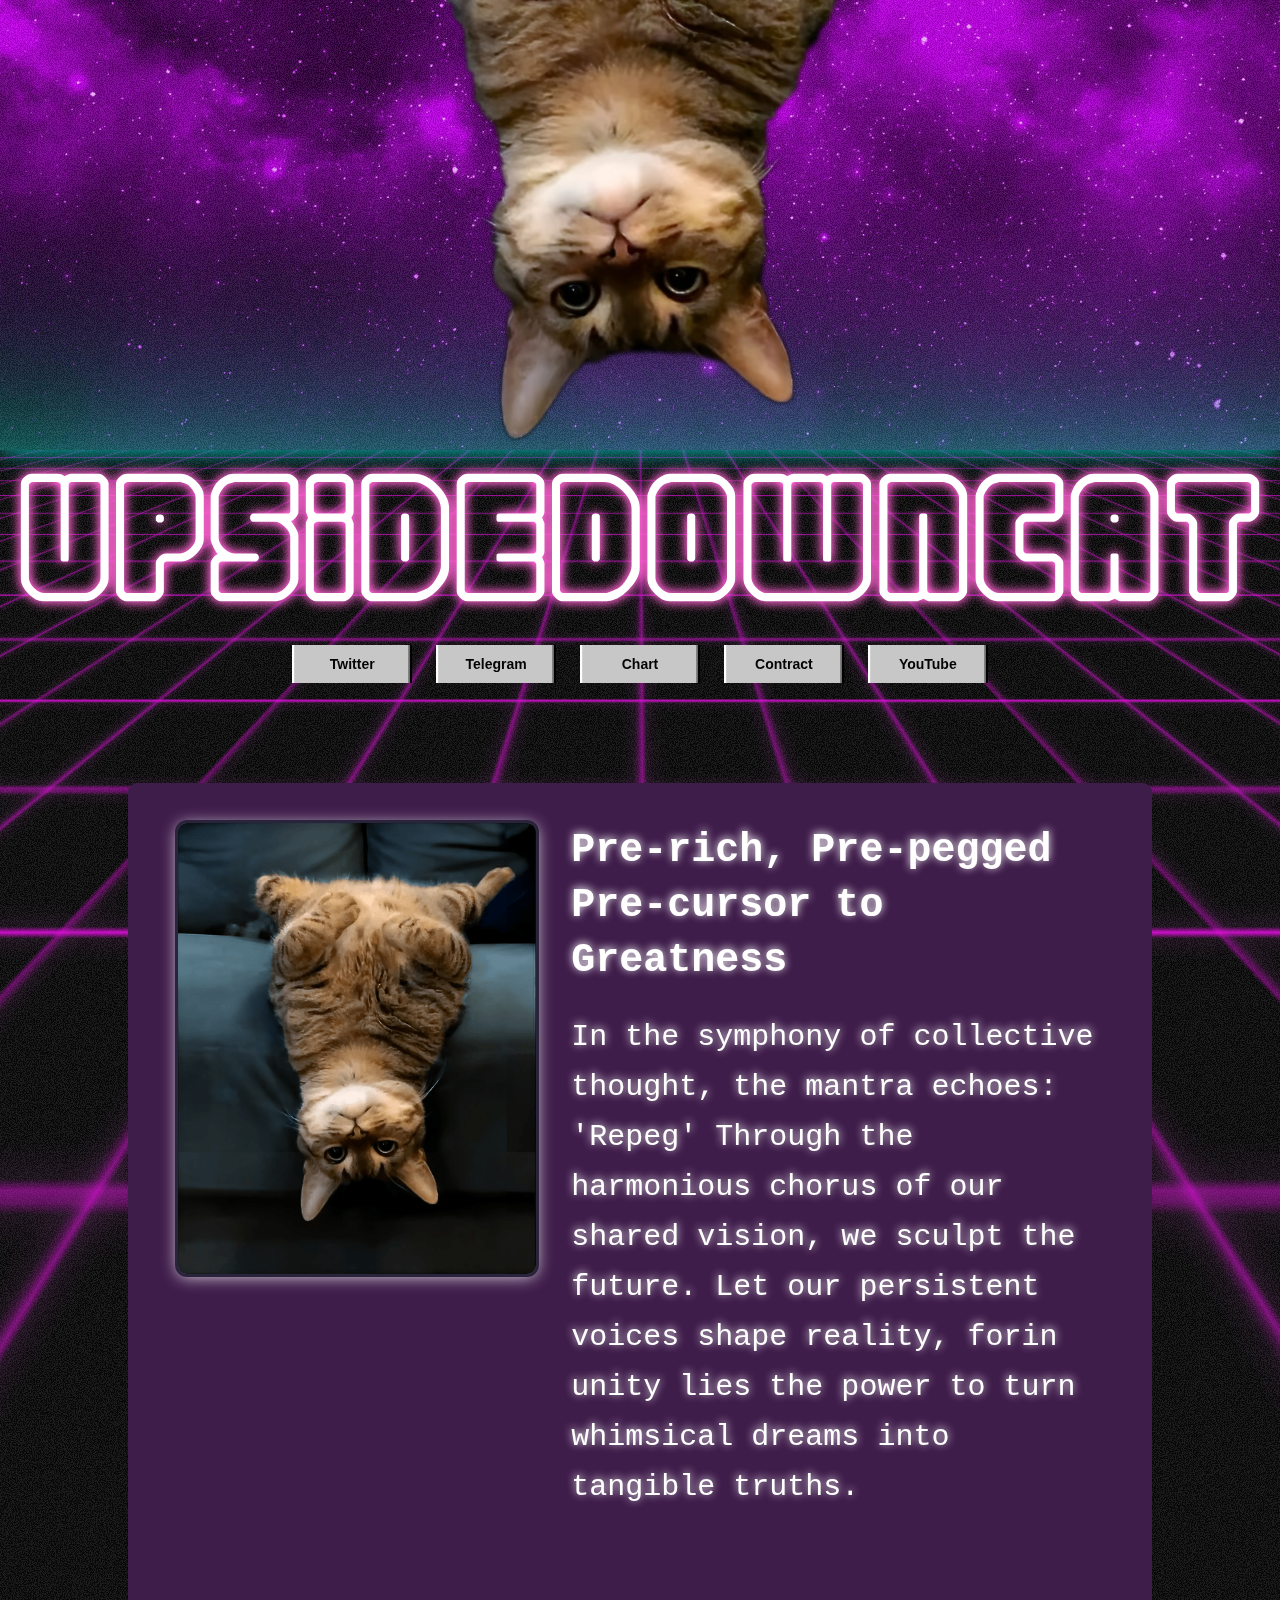
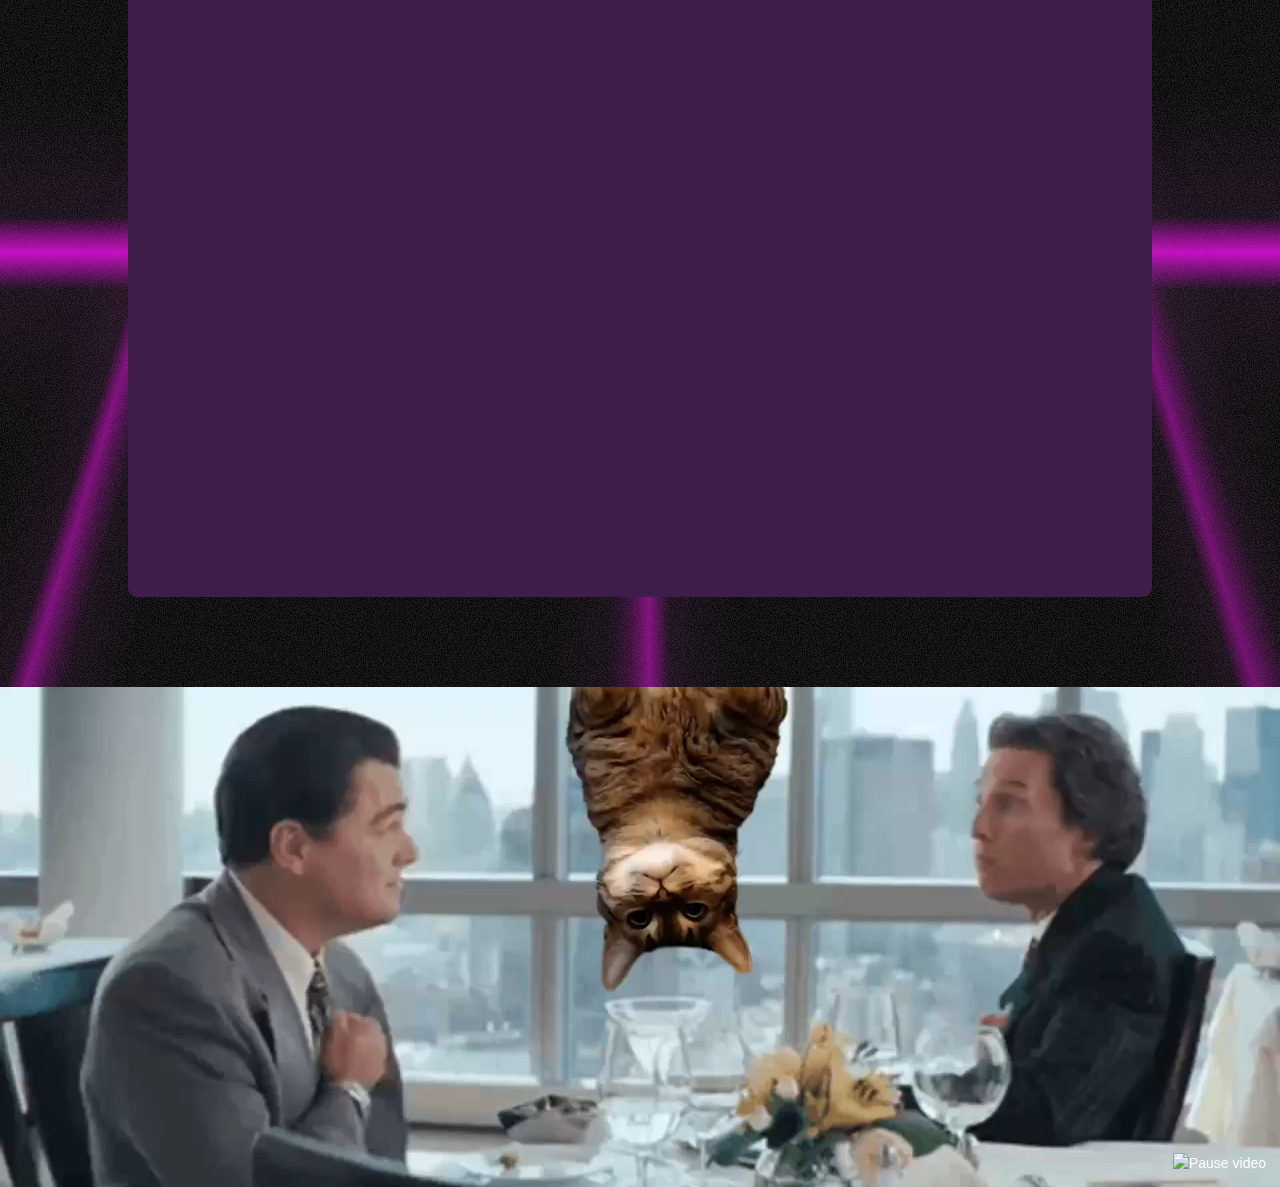
==== index.html @ 2c2b2267 "Initial Commit: Added All files" ====
<!DOCTYPE html><!--  Last Published: Wed Jan 31 2024 20:15:08 GMT+0000 (Coordinated Universal Time)  -->
<html data-wf-page="65ad5819e3703acc68bcef1b" data-wf-site="65ad5819e3703acc68bceee2">
<head>
  <meta charset="utf-8">
  <title>UpSideDownCat - Join the cult!</title>
  <meta content="No Price - No Market cap - No Charts - ONLY PEG" name="description">
  <meta content="UpSideDownCat - Join the cult!" property="og:title">
  <meta content="No Price - No Market cap - No Charts - ONLY PEG" property="og:description">
  <meta content="https://uploads-ssl.webflow.com/65ad5819e3703acc68bceee2/65b2cb8104e7525161840bcf_usdcatsome.jpg" property="og:image">
  <meta content="UpSideDownCat - Join the cult!" property="twitter:title">
  <meta content="No Price - No Market cap - No Charts - ONLY PEG" property="twitter:description">
  <meta content="https://uploads-ssl.webflow.com/65ad5819e3703acc68bceee2/65b2cb8104e7525161840bcf_usdcatsome.jpg" property="twitter:image">
  <meta property="og:type" content="website">
  <meta content="summary_large_image" name="twitter:card">
  <meta content="width=device-width, initial-scale=1" name="viewport">
  <link href="css/normalize.css" rel="stylesheet" type="text/css">
  <link href="css/webflow.css" rel="stylesheet" type="text/css">
  <link href="css/usdcat.webflow.css" rel="stylesheet" type="text/css">
  <link href="https://fonts.googleapis.com" rel="preconnect">
  <link href="https://fonts.gstatic.com" rel="preconnect" crossorigin="anonymous">
  <script src="https://ajax.googleapis.com/ajax/libs/webfont/1.6.26/webfont.js" type="text/javascript"></script>
  <script type="text/javascript">WebFont.load({  google: {    families: ["Montserrat:100,100italic,200,200italic,300,300italic,400,400italic,500,500italic,600,600italic,700,700italic,800,800italic,900,900italic","Inconsolata:400,700"]  }});</script>
  <script type="text/javascript">!function(o,c){var n=c.documentElement,t=" w-mod-";n.className+=t+"js",("ontouchstart"in o||o.DocumentTouch&&c instanceof DocumentTouch)&&(n.className+=t+"touch")}(window,document);</script>
  <link href="images/favicon.png" rel="shortcut icon" type="image/x-icon">
  <link href="images/webclip.png" rel="apple-touch-icon">
  <meta property="twitter:card" content="summary_large_image">
  <meta property="twitter:url" content="https://www.upsidedowncat.xyz/">
  <meta property="twitter:title" content="UpSideDownCat - Join the cult!">
  <meta property="twitter:description" content="No Price - No Market cap - No Charts - ONLY PEG">
  <meta property="twitter:image" content="https://uploads-ssl.webflow.com/65ad5819e3703acc68bceee2/65b2cb8104e7525161840bcf_usdcatsome.jpg">
</head>
<body class="body">
  <div class="page">
    <div id="hero" class="hero">
      <div class="background-static">
        <div class="noise"></div>
      </div>
      <div class="background-moving">
        <div class="background-img background-img-top-jpg">
          <div class="noise"></div>
        </div>
        <div class="background-img">
          <div style="-webkit-transform:translate3d(0, 0VH, 0) scale3d(1, 1, 1) rotateX(0) rotateY(0) rotateZ(0) skew(0, 0);-moz-transform:translate3d(0, 0VH, 0) scale3d(1, 1, 1) rotateX(0) rotateY(0) rotateZ(0) skew(0, 0);-ms-transform:translate3d(0, 0VH, 0) scale3d(1, 1, 1) rotateX(0) rotateY(0) rotateZ(0) skew(0, 0);transform:translate3d(0, 0VH, 0) scale3d(1, 1, 1) rotateX(0) rotateY(0) rotateZ(0) skew(0, 0)" class="background-img bg--inner-2"></div>
        </div>
      </div>
      <div><img src="images/upsidedowncat_heroweb.png" loading="eager" style="-webkit-transform:translate3d(null, -240px, 0) scale3d(1, 1, 1) rotateX(0) rotateY(0) rotateZ(0) skew(0, 0);-moz-transform:translate3d(null, -240px, 0) scale3d(1, 1, 1) rotateX(0) rotateY(0) rotateZ(0) skew(0, 0);-ms-transform:translate3d(null, -240px, 0) scale3d(1, 1, 1) rotateX(0) rotateY(0) rotateZ(0) skew(0, 0);transform:translate3d(null, -240px, 0) scale3d(1, 1, 1) rotateX(0) rotateY(0) rotateZ(0) skew(0, 0)" data-w-id="500a931e-df06-8318-ea0f-f4aec63043a2" alt="Picture of the UpsideDownCat" class="image-2"></div>
      <div data-w-id="a8a5e90a-fed7-5546-dfe1-09908afed3f1" class="div-block-2"><img src="images/usdctext2.svg" loading="eager" alt="UpsideDownCat text logo"><img src="images/usdctext2.svg" loading="lazy" alt="USDC text logo"></div>
      <div class="div-block-3">
        <a href="https://twitter.com/upsidedowncat_" data-w-id="908b9057-38be-7ba9-cc95-463ac7aeeaae" target="_blank" class="button w-button">Twitter</a>
        <a href="https://t.me/upsidecat" target="_blank" class="button w-button">Telegram</a>
        <a href="https://birdeye.so/token/F23fFqpRNsmWjuUrFpfM1pvoVvMSpLuN6hY978Y1JXLt?chain=solana" target="_blank" class="button w-button">Chart</a>
        <a href="https://solscan.io/token/F23fFqpRNsmWjuUrFpfM1pvoVvMSpLuN6hY978Y1JXLt" target="_blank" class="button w-button">Contract</a>
        <a href="https://www.youtube.com/@usdcat" target="_blank" class="button w-button">YouTube</a>
      </div>
      <div class="div-block-4">
        <div class="columns w-row">
          <div class="column w-col w-col-5 w-col-stack"><img src="images/upsidedowncat_blue.png" loading="lazy" sizes="(max-width: 479px) 60vw, (max-width: 767px) 54vw, (max-width: 991px) 49vw, (max-width: 3857px) 28vw, 1080px" srcset="images/upsidedowncat_blue-p-500.png 500w, images/upsidedowncat_blue-p-800.png 800w, images/upsidedowncat_blue.png 1080w" alt="USDC meme" class="image-4"></div>
          <div class="w-col w-col-7 w-col-stack">
            <p class="paragraph title-text">Pre-rich, Pre-pegged<br>Pre-cursor to Greatness<br></p>
            <p class="paragraph">In the symphony of collective thought, the mantra echoes: &#x27;Repeg&#x27; Through the harmonious chorus of our shared vision, we sculpt the future. Let our persistent voices shape reality, forin unity lies the power to turn whimsical dreams into tangible truths.</p>
          </div>
        </div>
        <div style="padding-top:56.17021276595745%" class="video w-video w-embed"><iframe class="embedly-embed" src="https://cdn.embedly.com/widgets/media.html?src=https%3A%2F%2Fwww.youtube.com%2Fembed%2FO-Ix-azmaSQ%3Ffeature%3Doembed&display_name=YouTube&url=https%3A%2F%2Fwww.youtube.com%2Fwatch%3Fv%3DO-Ix-azmaSQ&image=https%3A%2F%2Fi.ytimg.com%2Fvi%2FO-Ix-azmaSQ%2Fhqdefault.jpg&key=96f1f04c5f4143bcb0f2e68c87d65feb&type=text%2Fhtml&schema=youtube" width="940" height="528" scrolling="no" allowfullscreen="" title="UpSideDownCat thirsty for mantra's"></iframe></div>
      </div>
    </div>
    <div data-poster-url="videos/wow-poster-00001.jpg" data-video-urls="videos/wow-transcode.mp4,videos/wow-transcode.webm" data-autoplay="true" data-loop="true" data-wf-ignore="true" class="background-video w-background-video w-background-video-atom"><video id="6f018210-2b23-6620-9ad3-9d4597effeb6-video" autoplay="" loop="" style="background-image:url(&quot;videos/wow-poster-00001.jpg&quot;)" muted="" playsinline="" data-wf-ignore="true" data-object-fit="cover">
        <source src="videos/wow-transcode.mp4" data-wf-ignore="true">
        <source src="videos/wow-transcode.webm" data-wf-ignore="true">
      </video><noscript>
        <style>
  [data-wf-bgvideo-fallback-img] {
    display: none;
  }
  @media (prefers-reduced-motion: reduce) {
    [data-wf-bgvideo-fallback-img] {
      position: absolute;
      z-index: -100;
      display: inline-block;
      height: 100%;
      width: 100%;
      object-fit: cover;
    }
  }</style><img data-wf-bgvideo-fallback-img="true" src="documents/wow.mp4" alt="">
      </noscript>
      <div aria-live="polite"><button type="button" data-w-bg-video-control="true" aria-controls="6f018210-2b23-6620-9ad3-9d4597effeb6-video" class="w-backgroundvideo-backgroundvideoplaypausebutton w-background-video--control"><span><img src="https://uploads-ssl.webflow.com/6022af993a6b2191db3ed10c/628299f8aa233b83918e24fd_Pause.svg" loading="lazy" alt="Pause video"></span><span hidden=""><img loading="lazy" alt="Play video" src="https://uploads-ssl.webflow.com/6022af993a6b2191db3ed10c/628298b20ae0236682d4b87f_Play-24.svg"></span></button></div>
    </div>
  </div>
  <script src="https://d3e54v103j8qbb.cloudfront.net/js/jquery-3.5.1.min.dc5e7f18c8.js?site=65ad5819e3703acc68bceee2" type="text/javascript" integrity="sha256-9/aliU8dGd2tb6OSsuzixeV4y/faTqgFtohetphbbj0=" crossorigin="anonymous"></script>
  <script src="js/webflow.js" type="text/javascript"></script>
</body>
</html>
---- css/webflow.css ----
@font-face {
  font-family: 'webflow-icons';
  src: url("[data-uri]") format('truetype');
  font-weight: normal;
  font-style: normal;
}
[class^="w-icon-"],
[class*=" w-icon-"] {
  /* use !important to prevent issues with browser extensions that change fonts */
  font-family: 'webflow-icons' !important;
  speak: none;
  font-style: normal;
  font-weight: normal;
  font-variant: normal;
  text-transform: none;
  line-height: 1;
  /* Better Font Rendering =========== */
  -webkit-font-smoothing: antialiased;
  -moz-osx-font-smoothing: grayscale;
}
.w-icon-slider-right:before {
  content: "\e600";
}
.w-icon-slider-left:before {
  content: "\e601";
}
.w-icon-nav-menu:before {
  content: "\e602";
}
.w-icon-arrow-down:before,
.w-icon-dropdown-toggle:before {
  content: "\e603";
}
.w-icon-file-upload-remove:before {
  content: "\e900";
}
.w-icon-file-upload-icon:before {
  content: "\e903";
}
* {
  -webkit-box-sizing: border-box;
  -moz-box-sizing: border-box;
  box-sizing: border-box;
}
html {
  height: 100%;
}
body {
  margin: 0;
  min-height: 100%;
  background-color: #fff;
  font-family: Arial, sans-serif;
  font-size: 14px;
  line-height: 20px;
  color: #333;
}
img {
  max-width: 100%;
  vertical-align: middle;
  display: inline-block;
}
html.w-mod-touch * {
  background-attachment: scroll !important;
}
.w-block {
  display: block;
}
.w-inline-block {
  max-width: 100%;
  display: inline-block;
}
.w-clearfix:before,
.w-clearfix:after {
  content: " ";
  display: table;
  grid-column-start: 1;
  grid-row-start: 1;
  grid-column-end: 2;
  grid-row-end: 2;
}
.w-clearfix:after {
  clear: both;
}
.w-hidden {
  display: none;
}
.w-button {
  display: inline-block;
  padding: 9px 15px;
  background-color: #3898EC;
  color: white;
  border: 0;
  line-height: inherit;
  text-decoration: none;
  cursor: pointer;
  border-radius: 0;
}
input.w-button {
  -webkit-appearance: button;
}
html[data-w-dynpage] [data-w-cloak] {
  color: transparent !important;
}
.w-code-block {
  margin: unset;
}
.w-webflow-badge,
.w-webflow-badge * {
  position: static;
  left: auto;
  top: auto;
  right: auto;
  bottom: auto;
  z-index: auto;
  display: block;
  visibility: visible;
  overflow: visible;
  overflow-x: visible;
  overflow-y: visible;
  box-sizing: border-box;
  width: auto;
  height: auto;
  max-height: none;
  max-width: none;
  min-height: 0;
  min-width: 0;
  margin: 0;
  padding: 0;
  float: none;
  clear: none;
  border: 0 none transparent;
  border-radius: 0;
  background: none;
  background-image: none;
  background-position: 0% 0%;
  background-size: auto auto;
  background-repeat: repeat;
  background-origin: padding-box;
  background-clip: border-box;
  background-attachment: scroll;
  background-color: transparent;
  box-shadow: none;
  opacity: 1;
  transform: none;
  transition: none;
  direction: ltr;
  font-family: inherit;
  font-weight: inherit;
  color: inherit;
  font-size: inherit;
  line-height: inherit;
  font-style: inherit;
  font-variant: inherit;
  text-align: inherit;
  letter-spacing: inherit;
  text-decoration: inherit;
  text-indent: 0;
  text-transform: inherit;
  list-style-type: disc;
  text-shadow: none;
  font-smoothing: auto;
  vertical-align: baseline;
  cursor: inherit;
  white-space: inherit;
  word-break: normal;
  word-spacing: normal;
  word-wrap: normal;
}
.w-webflow-badge {
  position: fixed !important;
  display: inline-block !important;
  visibility: visible !important;
  z-index: 2147483647 !important;
  top: auto !important;
  right: 12px !important;
  bottom: 12px !important;
  left: auto !important;
  color: #aaadb0 !important;
  background-color: #fff !important;
  border-radius: 3px !important;
  padding: 6px !important;
  font-size: 12px !important;
  opacity: 1 !important;
  line-height: 14px !important;
  text-decoration: none !important;
  transform: none !important;
  margin: 0 !important;
  width: auto !important;
  height: auto !important;
  overflow: visible !important;
  white-space: nowrap;
  box-shadow: 0 0 0 1px rgba(0, 0, 0, 0.1), 0px 1px 3px rgba(0, 0, 0, 0.1);
  cursor: pointer;
}
.w-webflow-badge > img {
  display: inline-block !important;
  visibility: visible !important;
  opacity: 1 !important;
  vertical-align: middle !important;
}
h1,
h2,
h3,
h4,
h5,
h6 {
  font-weight: bold;
  margin-bottom: 10px;
}
h1 {
  font-size: 38px;
  line-height: 44px;
  margin-top: 20px;
}
h2 {
  font-size: 32px;
  line-height: 36px;
  margin-top: 20px;
}
h3 {
  font-size: 24px;
  line-height: 30px;
  margin-top: 20px;
}
h4 {
  font-size: 18px;
  line-height: 24px;
  margin-top: 10px;
}
h5 {
  font-size: 14px;
  line-height: 20px;
  margin-top: 10px;
}
h6 {
  font-size: 12px;
  line-height: 18px;
  margin-top: 10px;
}
p {
  margin-top: 0;
  margin-bottom: 10px;
}
blockquote {
  margin: 0 0 10px 0;
  padding: 10px 20px;
  border-left: 5px solid #E2E2E2;
  font-size: 18px;
  line-height: 22px;
}
figure {
  margin: 0;
  margin-bottom: 10px;
}
figcaption {
  margin-top: 5px;
  text-align: center;
}
ul,
ol {
  margin-top: 0px;
  margin-bottom: 10px;
  padding-left: 40px;
}
.w-list-unstyled {
  padding-left: 0;
  list-style: none;
}
.w-embed:before,
.w-embed:after {
  content: " ";
  display: table;
  grid-column-start: 1;
  grid-row-start: 1;
  grid-column-end: 2;
  grid-row-end: 2;
}
.w-embed:after {
  clear: both;
}
.w-video {
  width: 100%;
  position: relative;
  padding: 0;
}
.w-video iframe,
.w-video object,
.w-video embed {
  position: absolute;
  top: 0;
  left: 0;
  width: 100%;
  height: 100%;
  border: none;
}
fieldset {
  padding: 0;
  margin: 0;
  border: 0;
}
button,
[type='button'],
[type='reset'] {
  border: 0;
  cursor: pointer;
  -webkit-appearance: button;
}
.w-form {
  margin: 0 0 15px;
}
.w-form-done {
  display: none;
  padding: 20px;
  text-align: center;
  background-color: #dddddd;
}
.w-form-fail {
  display: none;
  margin-top: 10px;
  padding: 10px;
  background-color: #ffdede;
}
label {
  display: block;
  margin-bottom: 5px;
  font-weight: bold;
}
.w-input,
.w-select {
  display: block;
  width: 100%;
  height: 38px;
  padding: 8px 12px;
  margin-bottom: 10px;
  font-size: 14px;
  line-height: 1.42857143;
  color: #333333;
  vertical-align: middle;
  background-color: #ffffff;
  border: 1px solid #cccccc;
}
.w-input:-moz-placeholder,
.w-select:-moz-placeholder {
  color: #999;
}
.w-input::-moz-placeholder,
.w-select::-moz-placeholder {
  color: #999;
  opacity: 1;
}
.w-input::-webkit-input-placeholder,
.w-select::-webkit-input-placeholder {
  color: #999;
}
.w-input:focus,
.w-select:focus {
  border-color: #3898EC;
  outline: 0;
}
.w-input[disabled],
.w-select[disabled],
.w-input[readonly],
.w-select[readonly],
fieldset[disabled] .w-input,
fieldset[disabled] .w-select {
  cursor: not-allowed;
}
.w-input[disabled]:not(.w-input-disabled),
.w-select[disabled]:not(.w-input-disabled),
.w-input[readonly],
.w-select[readonly],
fieldset[disabled]:not(.w-input-disabled) .w-input,
fieldset[disabled]:not(.w-input-disabled) .w-select {
  background-color: #eeeeee;
}
textarea.w-input,
textarea.w-select {
  height: auto;
}
.w-select {
  background-color: #f3f3f3;
}
.w-select[multiple] {
  height: auto;
}
.w-form-label {
  display: inline-block;
  cursor: pointer;
  font-weight: normal;
  margin-bottom: 0px;
}
.w-radio {
  display: block;
  margin-bottom: 5px;
  padding-left: 20px;
}
.w-radio:before,
.w-radio:after {
  content: " ";
  display: table;
  grid-column-start: 1;
  grid-row-start: 1;
  grid-column-end: 2;
  grid-row-end: 2;
}
.w-radio:after {
  clear: both;
}
.w-radio-input {
  margin: 4px 0 0;
  line-height: normal;
  float: left;
  margin-left: -20px;
}
.w-radio-input {
  margin-top: 3px;
}
.w-file-upload {
  display: block;
  margin-bottom: 10px;
}
.w-file-upload-input {
  width: 0.1px;
  height: 0.1px;
  opacity: 0;
  overflow: hidden;
  position: absolute;
  z-index: -100;
}
.w-file-upload-default,
.w-file-upload-uploading,
.w-file-upload-success {
  display: inline-block;
  color: #333333;
}
.w-file-upload-error {
  display: block;
  margin-top: 10px;
}
.w-file-upload-default.w-hidden,
.w-file-upload-uploading.w-hidden,
.w-file-upload-error.w-hidden,
.w-file-upload-success.w-hidden {
  display: none;
}
.w-file-upload-uploading-btn {
  display: flex;
  font-size: 14px;
  font-weight: normal;
  cursor: pointer;
  margin: 0;
  padding: 8px 12px;
  border: 1px solid #cccccc;
  background-color: #fafafa;
}
.w-file-upload-file {
  display: flex;
  flex-grow: 1;
  justify-content: space-between;
  margin: 0;
  padding: 8px 9px 8px 11px;
  border: 1px solid #cccccc;
  background-color: #fafafa;
}
.w-file-upload-file-name {
  font-size: 14px;
  font-weight: normal;
  display: block;
}
.w-file-remove-link {
  margin-top: 3px;
  margin-left: 10px;
  width: auto;
  height: auto;
  padding: 3px;
  display: block;
  cursor: pointer;
}
.w-icon-file-upload-remove {
  margin: auto;
  font-size: 10px;
}
.w-file-upload-error-msg {
  display: inline-block;
  color: #ea384c;
  padding: 2px 0;
}
.w-file-upload-info {
  display: inline-block;
  line-height: 38px;
  padding: 0 12px;
}
.w-file-upload-label {
  display: inline-block;
  font-size: 14px;
  font-weight: normal;
  cursor: pointer;
  margin: 0;
  padding: 8px 12px;
  border: 1px solid #cccccc;
  background-color: #fafafa;
}
.w-icon-file-upload-icon,
.w-icon-file-upload-uploading {
  display: inline-block;
  margin-right: 8px;
  width: 20px;
}
.w-icon-file-upload-uploading {
  height: 20px;
}
.w-container {
  margin-left: auto;
  margin-right: auto;
  max-width: 940px;
}
.w-container:before,
.w-container:after {
  content: " ";
  display: table;
  grid-column-start: 1;
  grid-row-start: 1;
  grid-column-end: 2;
  grid-row-end: 2;
}
.w-container:after {
  clear: both;
}
.w-container .w-row {
  margin-left: -10px;
  margin-right: -10px;
}
.w-row:before,
.w-row:after {
  content: " ";
  display: table;
  grid-column-start: 1;
  grid-row-start: 1;
  grid-column-end: 2;
  grid-row-end: 2;
}
.w-row:after {
  clear: both;
}
.w-row .w-row {
  margin-left: 0;
  margin-right: 0;
}
.w-col {
  position: relative;
  float: left;
  width: 100%;
  min-height: 1px;
  padding-left: 10px;
  padding-right: 10px;
}
.w-col .w-col {
  padding-left: 0;
  padding-right: 0;
}
.w-col-1 {
  width: 8.33333333%;
}
.w-col-2 {
  width: 16.66666667%;
}
.w-col-3 {
  width: 25%;
}
.w-col-4 {
  width: 33.33333333%;
}
.w-col-5 {
  width: 41.66666667%;
}
.w-col-6 {
  width: 50%;
}
.w-col-7 {
  width: 58.33333333%;
}
.w-col-8 {
  width: 66.66666667%;
}
.w-col-9 {
  width: 75%;
}
.w-col-10 {
  width: 83.33333333%;
}
.w-col-11 {
  width: 91.66666667%;
}
.w-col-12 {
  width: 100%;
}
.w-hidden-main {
  display: none !important;
}
@media screen and (max-width: 991px) {
  .w-container {
    max-width: 728px;
  }
  .w-hidden-main {
    display: inherit !important;
  }
  .w-hidden-medium {
    display: none !important;
  }
  .w-col-medium-1 {
    width: 8.33333333%;
  }
  .w-col-medium-2 {
    width: 16.66666667%;
  }
  .w-col-medium-3 {
    width: 25%;
  }
  .w-col-medium-4 {
    width: 33.33333333%;
  }
  .w-col-medium-5 {
    width: 41.66666667%;
  }
  .w-col-medium-6 {
    width: 50%;
  }
  .w-col-medium-7 {
    width: 58.33333333%;
  }
  .w-col-medium-8 {
    width: 66.66666667%;
  }
  .w-col-medium-9 {
    width: 75%;
  }
  .w-col-medium-10 {
    width: 83.33333333%;
  }
  .w-col-medium-11 {
    width: 91.66666667%;
  }
  .w-col-medium-12 {
    width: 100%;
  }
  .w-col-stack {
    width: 100%;
    left: auto;
    right: auto;
  }
}
@media screen and (max-width: 767px) {
  .w-hidden-main {
    display: inherit !important;
  }
  .w-hidden-medium {
    display: inherit !important;
  }
  .w-hidden-small {
    display: none !important;
  }
  .w-row,
  .w-container .w-row {
    margin-left: 0;
    margin-right: 0;
  }
  .w-col {
    width: 100%;
    left: auto;
    right: auto;
  }
  .w-col-small-1 {
    width: 8.33333333%;
  }
  .w-col-small-2 {
    width: 16.66666667%;
  }
  .w-col-small-3 {
    width: 25%;
  }
  .w-col-small-4 {
    width: 33.33333333%;
  }
  .w-col-small-5 {
    width: 41.66666667%;
  }
  .w-col-small-6 {
    width: 50%;
  }
  .w-col-small-7 {
    width: 58.33333333%;
  }
  .w-col-small-8 {
    width: 66.66666667%;
  }
  .w-col-small-9 {
    width: 75%;
  }
  .w-col-small-10 {
    width: 83.33333333%;
  }
  .w-col-small-11 {
    width: 91.66666667%;
  }
  .w-col-small-12 {
    width: 100%;
  }
}
@media screen and (max-width: 479px) {
  .w-container {
    max-width: none;
  }
  .w-hidden-main {
    display: inherit !important;
  }
  .w-hidden-medium {
    display: inherit !important;
  }
  .w-hidden-small {
    display: inherit !important;
  }
  .w-hidden-tiny {
    display: none !important;
  }
  .w-col {
    width: 100%;
  }
  .w-col-tiny-1 {
    width: 8.33333333%;
  }
  .w-col-tiny-2 {
    width: 16.66666667%;
  }
  .w-col-tiny-3 {
    width: 25%;
  }
  .w-col-tiny-4 {
    width: 33.33333333%;
  }
  .w-col-tiny-5 {
    width: 41.66666667%;
  }
  .w-col-tiny-6 {
    width: 50%;
  }
  .w-col-tiny-7 {
    width: 58.33333333%;
  }
  .w-col-tiny-8 {
    width: 66.66666667%;
  }
  .w-col-tiny-9 {
    width: 75%;
  }
  .w-col-tiny-10 {
    width: 83.33333333%;
  }
  .w-col-tiny-11 {
    width: 91.66666667%;
  }
  .w-col-tiny-12 {
    width: 100%;
  }
}
.w-widget {
  position: relative;
}
.w-widget-map {
  width: 100%;
  height: 400px;
}
.w-widget-map label {
  width: auto;
  display: inline;
}
.w-widget-map img {
  max-width: inherit;
}
.w-widget-map .gm-style-iw {
  text-align: center;
}
.w-widget-map .gm-style-iw > button {
  display: none !important;
}
.w-widget-twitter {
  overflow: hidden;
}
.w-widget-twitter-count-shim {
  display: inline-block;
  vertical-align: top;
  position: relative;
  width: 28px;
  height: 20px;
  text-align: center;
  background: white;
  border: #758696 solid 1px;
  border-radius: 3px;
}
.w-widget-twitter-count-shim * {
  pointer-events: none;
  -webkit-user-select: none;
  -moz-user-select: none;
  -ms-user-select: none;
  user-select: none;
}
.w-widget-twitter-count-shim .w-widget-twitter-count-inner {
  position: relative;
  font-size: 15px;
  line-height: 12px;
  text-align: center;
  color: #999;
  font-family: serif;
}
.w-widget-twitter-count-shim .w-widget-twitter-count-clear {
  position: relative;
  display: block;
}
.w-widget-twitter-count-shim.w--large {
  width: 36px;
  height: 28px;
}
.w-widget-twitter-count-shim.w--large .w-widget-twitter-count-inner {
  font-size: 18px;
  line-height: 18px;
}
.w-widget-twitter-count-shim:not(.w--vertical) {
  margin-left: 5px;
  margin-right: 8px;
}
.w-widget-twitter-count-shim:not(.w--vertical).w--large {
  margin-left: 6px;
}
.w-widget-twitter-count-shim:not(.w--vertical):before,
.w-widget-twitter-count-shim:not(.w--vertical):after {
  top: 50%;
  left: 0;
  border: solid transparent;
  content: ' ';
  height: 0;
  width: 0;
  position: absolute;
  pointer-events: none;
}
.w-widget-twitter-count-shim:not(.w--vertical):before {
  border-color: rgba(117, 134, 150, 0);
  border-right-color: #5d6c7b;
  border-width: 4px;
  margin-left: -9px;
  margin-top: -4px;
}
.w-widget-twitter-count-shim:not(.w--vertical).w--large:before {
  border-width: 5px;
  margin-left: -10px;
  margin-top: -5px;
}
.w-widget-twitter-count-shim:not(.w--vertical):after {
  border-color: rgba(255, 255, 255, 0);
  border-right-color: white;
  border-width: 4px;
  margin-left: -8px;
  margin-top: -4px;
}
.w-widget-twitter-count-shim:not(.w--vertical).w--large:after {
  border-width: 5px;
  margin-left: -9px;
  margin-top: -5px;
}
.w-widget-twitter-count-shim.w--vertical {
  width: 61px;
  height: 33px;
  margin-bottom: 8px;
}
.w-widget-twitter-count-shim.w--vertical:before,
.w-widget-twitter-count-shim.w--vertical:after {
  top: 100%;
  left: 50%;
  border: solid transparent;
  content: ' ';
  height: 0;
  width: 0;
  position: absolute;
  pointer-events: none;
}
.w-widget-twitter-count-shim.w--vertical:before {
  border-color: rgba(117, 134, 150, 0);
  border-top-color: #5d6c7b;
  border-width: 5px;
  margin-left: -5px;
}
.w-widget-twitter-count-shim.w--vertical:after {
  border-color: rgba(255, 255, 255, 0);
  border-top-color: white;
  border-width: 4px;
  margin-left: -4px;
}
.w-widget-twitter-count-shim.w--vertical .w-widget-twitter-count-inner {
  font-size: 18px;
  line-height: 22px;
}
.w-widget-twitter-count-shim.w--vertical.w--large {
  width: 76px;
}
.w-background-video {
  position: relative;
  overflow: hidden;
  height: 500px;
  color: white;
}
.w-background-video > video {
  background-size: cover;
  background-position: 50% 50%;
  position: absolute;
  margin: auto;
  width: 100%;
  height: 100%;
  right: -100%;
  bottom: -100%;
  top: -100%;
  left: -100%;
  object-fit: cover;
  z-index: -100;
}
.w-background-video > video::-webkit-media-controls-start-playback-button {
  display: none !important;
  -webkit-appearance: none;
}
.w-background-video--control {
  position: absolute;
  bottom: 1em;
  right: 1em;
  background-color: transparent;
  padding: 0;
}
.w-background-video--control > [hidden] {
  display: none !important;
}
.w-slider {
  position: relative;
  height: 300px;
  text-align: center;
  background: #dddddd;
  clear: both;
  -webkit-tap-highlight-color: rgba(0, 0, 0, 0);
  tap-highlight-color: rgba(0, 0, 0, 0);
}
.w-slider-mask {
  position: relative;
  display: block;
  overflow: hidden;
  z-index: 1;
  left: 0;
  right: 0;
  height: 100%;
  white-space: nowrap;
}
.w-slide {
  position: relative;
  display: inline-block;
  vertical-align: top;
  width: 100%;
  height: 100%;
  white-space: normal;
  text-align: left;
}
.w-slider-nav {
  position: absolute;
  z-index: 2;
  top: auto;
  right: 0;
  bottom: 0;
  left: 0;
  margin: auto;
  padding-top: 10px;
  height: 40px;
  text-align: center;
  -webkit-tap-highlight-color: rgba(0, 0, 0, 0);
  tap-highlight-color: rgba(0, 0, 0, 0);
}
.w-slider-nav.w-round > div {
  border-radius: 100%;
}
.w-slider-nav.w-num > div {
  width: auto;
  height: auto;
  padding: 0.2em 0.5em;
  font-size: inherit;
  line-height: inherit;
}
.w-slider-nav.w-shadow > div {
  box-shadow: 0 0 3px rgba(51, 51, 51, 0.4);
}
.w-slider-nav-invert {
  color: #fff;
}
.w-slider-nav-invert > div {
  background-color: rgba(34, 34, 34, 0.4);
}
.w-slider-nav-invert > div.w-active {
  background-color: #222;
}
.w-slider-dot {
  position: relative;
  display: inline-block;
  width: 1em;
  height: 1em;
  background-color: rgba(255, 255, 255, 0.4);
  cursor: pointer;
  margin: 0 3px 0.5em;
  transition: background-color 100ms, color 100ms;
}
.w-slider-dot.w-active {
  background-color: #fff;
}
.w-slider-dot:focus {
  outline: none;
  box-shadow: 0px 0px 0px 2px #fff;
}
.w-slider-dot:focus.w-active {
  box-shadow: none;
}
.w-slider-arrow-left,
.w-slider-arrow-right {
  position: absolute;
  width: 80px;
  top: 0;
  right: 0;
  bottom: 0;
  left: 0;
  margin: auto;
  cursor: pointer;
  overflow: hidden;
  color: white;
  font-size: 40px;
  -webkit-tap-highlight-color: rgba(0, 0, 0, 0);
  tap-highlight-color: rgba(0, 0, 0, 0);
  -webkit-user-select: none;
  -moz-user-select: none;
  -ms-user-select: none;
  user-select: none;
}
.w-slider-arrow-left [class^='w-icon-'],
.w-slider-arrow-right [class^='w-icon-'],
.w-slider-arrow-left [class*=' w-icon-'],
.w-slider-arrow-right [class*=' w-icon-'] {
  position: absolute;
}
.w-slider-arrow-left:focus,
.w-slider-arrow-right:focus {
  outline: 0;
}
.w-slider-arrow-left {
  z-index: 3;
  right: auto;
}
.w-slider-arrow-right {
  z-index: 4;
  left: auto;
}
.w-icon-slider-left,
.w-icon-slider-right {
  top: 0;
  right: 0;
  bottom: 0;
  left: 0;
  margin: auto;
  width: 1em;
  height: 1em;
}
.w-slider-aria-label {
  border: 0;
  clip: rect(0 0 0 0);
  height: 1px;
  margin: -1px;
  overflow: hidden;
  padding: 0;
  position: absolute;
  width: 1px;
}
.w-slider-force-show {
  display: block !important;
}
.w-dropdown {
  display: inline-block;
  position: relative;
  text-align: left;
  margin-left: auto;
  margin-right: auto;
  z-index: 900;
}
.w-dropdown-btn,
.w-dropdown-toggle,
.w-dropdown-link {
  position: relative;
  vertical-align: top;
  text-decoration: none;
  color: #222222;
  padding: 20px;
  text-align: left;
  margin-left: auto;
  margin-right: auto;
  white-space: nowrap;
}
.w-dropdown-toggle {
  -webkit-user-select: none;
  -moz-user-select: none;
  -ms-user-select: none;
  user-select: none;
  display: inline-block;
  cursor: pointer;
  padding-right: 40px;
}
.w-dropdown-toggle:focus {
  outline: 0;
}
.w-icon-dropdown-toggle {
  position: absolute;
  top: 0;
  right: 0;
  bottom: 0;
  margin: auto;
  margin-right: 20px;
  width: 1em;
  height: 1em;
}
.w-dropdown-list {
  position: absolute;
  background: #dddddd;
  display: none;
  min-width: 100%;
}
.w-dropdown-list.w--open {
  display: block;
}
.w-dropdown-link {
  padding: 10px 20px;
  display: block;
  color: #222222;
}
.w-dropdown-link.w--current {
  color: #0082f3;
}
.w-dropdown-link:focus {
  outline: 0;
}
@media screen and (max-width: 767px) {
  .w-nav-brand {
    padding-left: 10px;
  }
}
/**
 * ## Note
 * Safari (on both iOS and OS X) does not handle viewport units (vh, vw) well.
 * For example percentage units do not work on descendants of elements that
 * have any dimensions expressed in viewport units. It also doesn’t handle them at
 * all in `calc()`.
 */
/**
 * Wrapper around all lightbox elements
 *
 * 1. Since the lightbox can receive focus, IE also gives it an outline.
 * 2. Fixes flickering on Chrome when a transition is in progress
 *    underneath the lightbox.
 */
.w-lightbox-backdrop {
  cursor: auto;
  font-style: normal;
  letter-spacing: normal;
  list-style: disc;
  text-indent: 0;
  text-shadow: none;
  text-transform: none;
  visibility: visible;
  white-space: normal;
  word-break: normal;
  word-spacing: normal;
  word-wrap: normal;
  position: fixed;
  top: 0;
  right: 0;
  bottom: 0;
  left: 0;
  color: #fff;
  font-family: "Helvetica Neue", Helvetica, Ubuntu, "Segoe UI", Verdana, sans-serif;
  font-size: 17px;
  line-height: 1.2;
  font-weight: 300;
  text-align: center;
  background: rgba(0, 0, 0, 0.9);
  z-index: 2000;
  outline: 0;
  /* 1 */
  opacity: 0;
  -webkit-user-select: none;
  -moz-user-select: none;
  -webkit-tap-highlight-color: transparent;
  -webkit-transform: translate(0, 0);
  /* 2 */
}
/**
 * Neat trick to bind the rubberband effect to our canvas instead of the whole
 * document on iOS. It also prevents a bug that causes the document underneath to scroll.
 */
.w-lightbox-backdrop,
.w-lightbox-container {
  height: 100%;
  overflow: auto;
  -webkit-overflow-scrolling: touch;
}
.w-lightbox-content {
  position: relative;
  height: 100vh;
  overflow: hidden;
}
.w-lightbox-view {
  position: absolute;
  width: 100vw;
  height: 100vh;
  opacity: 0;
}
.w-lightbox-view:before {
  content: "";
  height: 100vh;
}
/* .w-lightbox-content */
.w-lightbox-group,
.w-lightbox-group .w-lightbox-view,
.w-lightbox-group .w-lightbox-view:before {
  height: 86vh;
}
.w-lightbox-frame,
.w-lightbox-view:before {
  display: inline-block;
  vertical-align: middle;
}
/*
 * 1. Remove default margin set by user-agent on the <figure> element.
 */
.w-lightbox-figure {
  position: relative;
  margin: 0;
  /* 1 */
}
.w-lightbox-group .w-lightbox-figure {
  cursor: pointer;
}
/**
 * IE adds image dimensions as width and height attributes on the IMG tag,
 * but we need both width and height to be set to auto to enable scaling.
 */
.w-lightbox-img {
  width: auto;
  height: auto;
  max-width: none;
}
/**
 * 1. Reset if style is set by user on "All Images"
 */
.w-lightbox-image {
  display: block;
  float: none;
  /* 1 */
  max-width: 100vw;
  max-height: 100vh;
}
.w-lightbox-group .w-lightbox-image {
  max-height: 86vh;
}
.w-lightbox-caption {
  position: absolute;
  right: 0;
  bottom: 0;
  left: 0;
  padding: 0.5em 1em;
  background: rgba(0, 0, 0, 0.4);
  text-align: left;
  text-overflow: ellipsis;
  white-space: nowrap;
  overflow: hidden;
}
.w-lightbox-embed {
  position: absolute;
  top: 0;
  right: 0;
  bottom: 0;
  left: 0;
  width: 100%;
  height: 100%;
}
.w-lightbox-control {
  position: absolute;
  top: 0;
  width: 4em;
  background-size: 24px;
  background-repeat: no-repeat;
  background-position: center;
  cursor: pointer;
  -webkit-transition: all 0.3s;
  transition: all 0.3s;
}
.w-lightbox-left {
  display: none;
  bottom: 0;
  left: 0;
  /* <svg xmlns="http://www.w3.org/2000/svg" viewBox="-20 0 24 40" width="24" height="40"><g transform="rotate(45)"><path d="m0 0h5v23h23v5h-28z" opacity=".4"/><path d="m1 1h3v23h23v3h-26z" fill="#fff"/></g></svg> */
  background-image: url("[data-uri]");
}
.w-lightbox-right {
  display: none;
  right: 0;
  bottom: 0;
  /* <svg xmlns="http://www.w3.org/2000/svg" viewBox="-4 0 24 40" width="24" height="40"><g transform="rotate(45)"><path d="m0-0h28v28h-5v-23h-23z" opacity=".4"/><path d="m1 1h26v26h-3v-23h-23z" fill="#fff"/></g></svg> */
  background-image: url("[data-uri]");
}
/*
 * Without specifying the with and height inside the SVG, all versions of IE render the icon too small.
 * The bug does not seem to manifest itself if the elements are tall enough such as the above arrows.
 * (http://stackoverflow.com/questions/16092114/background-size-differs-in-internet-explorer)
 */
.w-lightbox-close {
  right: 0;
  height: 2.6em;
  /* <svg xmlns="http://www.w3.org/2000/svg" viewBox="-4 0 18 17" width="18" height="17"><g transform="rotate(45)"><path d="m0 0h7v-7h5v7h7v5h-7v7h-5v-7h-7z" opacity=".4"/><path d="m1 1h7v-7h3v7h7v3h-7v7h-3v-7h-7z" fill="#fff"/></g></svg> */
  background-image: url("[data-uri]");
  background-size: 18px;
}
/**
 * 1. All IE versions add extra space at the bottom without this.
 */
.w-lightbox-strip {
  position: absolute;
  bottom: 0;
  left: 0;
  right: 0;
  padding: 0 1vh;
  line-height: 0;
  /* 1 */
  white-space: nowrap;
  overflow-x: auto;
  overflow-y: hidden;
}
/*
 * 1. We use content-box to avoid having to do `width: calc(10vh + 2vw)`
 *    which doesn’t work in Safari anyway.
 * 2. Chrome renders images pixelated when switching to GPU. Making sure
 *    the parent is also rendered on the GPU (by setting translate3d for
 *    example) fixes this behavior.
 */
.w-lightbox-item {
  display: inline-block;
  width: 10vh;
  padding: 2vh 1vh;
  box-sizing: content-box;
  /* 1 */
  cursor: pointer;
  -webkit-transform: translate3d(0, 0, 0);
  /* 2 */
}
.w-lightbox-active {
  opacity: 0.3;
}
.w-lightbox-thumbnail {
  position: relative;
  height: 10vh;
  background: #222;
  overflow: hidden;
}
.w-lightbox-thumbnail-image {
  position: absolute;
  top: 0;
  left: 0;
}
.w-lightbox-thumbnail .w-lightbox-tall {
  top: 50%;
  width: 100%;
  -webkit-transform: translate(0, -50%);
  transform: translate(0, -50%);
}
.w-lightbox-thumbnail .w-lightbox-wide {
  left: 50%;
  height: 100%;
  -webkit-transform: translate(-50%, 0);
  transform: translate(-50%, 0);
}
/*
 * Spinner
 *
 * Absolute pixel values are used to avoid rounding errors that would cause
 * the white spinning element to be misaligned with the track.
 */
.w-lightbox-spinner {
  position: absolute;
  top: 50%;
  left: 50%;
  box-sizing: border-box;
  width: 40px;
  height: 40px;
  margin-top: -20px;
  margin-left: -20px;
  border: 5px solid rgba(0, 0, 0, 0.4);
  border-radius: 50%;
  -webkit-animation: spin 0.8s infinite linear;
  animation: spin 0.8s infinite linear;
}
.w-lightbox-spinner:after {
  content: "";
  position: absolute;
  top: -4px;
  right: -4px;
  bottom: -4px;
  left: -4px;
  border: 3px solid transparent;
  border-bottom-color: #fff;
  border-radius: 50%;
}
/*
 * Utility classes
 */
.w-lightbox-hide {
  display: none;
}
.w-lightbox-noscroll {
  overflow: hidden;
}
@media (min-width: 768px) {
  .w-lightbox-content {
    height: 96vh;
    margin-top: 2vh;
  }
  .w-lightbox-view,
  .w-lightbox-view:before {
    height: 96vh;
  }
  /* .w-lightbox-content */
  .w-lightbox-group,
  .w-lightbox-group .w-lightbox-view,
  .w-lightbox-group .w-lightbox-view:before {
    height: 84vh;
  }
  .w-lightbox-image {
    max-width: 96vw;
    max-height: 96vh;
  }
  .w-lightbox-group .w-lightbox-image {
    max-width: 82.3vw;
    max-height: 84vh;
  }
  .w-lightbox-left,
  .w-lightbox-right {
    display: block;
    opacity: 0.5;
  }
  .w-lightbox-close {
    opacity: 0.8;
  }
  .w-lightbox-control:hover {
    opacity: 1;
  }
}
.w-lightbox-inactive,
.w-lightbox-inactive:hover {
  opacity: 0;
}
.w-richtext:before,
.w-richtext:after {
  content: " ";
  display: table;
  grid-column-start: 1;
  grid-row-start: 1;
  grid-column-end: 2;
  grid-row-end: 2;
}
.w-richtext:after {
  clear: both;
}
.w-richtext[contenteditable="true"]:before,
.w-richtext[contenteditable="true"]:after {
  white-space: initial;
}
.w-richtext ol,
.w-richtext ul {
  overflow: hidden;
}
.w-richtext .w-richtext-figure-selected.w-richtext-figure-type-video div:after,
.w-richtext .w-richtext-figure-selected[data-rt-type="video"] div:after {
  outline: 2px solid #2895f7;
}
.w-richtext .w-richtext-figure-selected.w-richtext-figure-type-image div,
.w-richtext .w-richtext-figure-selected[data-rt-type="image"] div {
  outline: 2px solid #2895f7;
}
.w-richtext figure.w-richtext-figure-type-video > div:after,
.w-richtext figure[data-rt-type="video"] > div:after {
  content: '';
  position: absolute;
  display: none;
  left: 0;
  top: 0;
  right: 0;
  bottom: 0;
}
.w-richtext figure {
  position: relative;
  max-width: 60%;
}
.w-richtext figure > div:before {
  cursor: default!important;
}
.w-richtext figure img {
  width: 100%;
}
.w-richtext figure figcaption.w-richtext-figcaption-placeholder {
  opacity: 0.6;
}
.w-richtext figure div {
  /* fix incorrectly sized selection border in the data manager */
  font-size: 0px;
  color: transparent;
}
.w-richtext figure.w-richtext-figure-type-image,
.w-richtext figure[data-rt-type="image"] {
  display: table;
}
.w-richtext figure.w-richtext-figure-type-image > div,
.w-richtext figure[data-rt-type="image"] > div {
  display: inline-block;
}
.w-richtext figure.w-richtext-figure-type-image > figcaption,
.w-richtext figure[data-rt-type="image"] > figcaption {
  display: table-caption;
  caption-side: bottom;
}
.w-richtext figure.w-richtext-figure-type-video,
.w-richtext figure[data-rt-type="video"] {
  width: 60%;
  height: 0;
}
.w-richtext figure.w-richtext-figure-type-video iframe,
.w-richtext figure[data-rt-type="video"] iframe {
  position: absolute;
  top: 0;
  left: 0;
  width: 100%;
  height: 100%;
}
.w-richtext figure.w-richtext-figure-type-video > div,
.w-richtext figure[data-rt-type="video"] > div {
  width: 100%;
}
.w-richtext figure.w-richtext-align-center {
  margin-right: auto;
  margin-left: auto;
  clear: both;
}
.w-richtext figure.w-richtext-align-center.w-richtext-figure-type-image > div,
.w-richtext figure.w-richtext-align-center[data-rt-type="image"] > div {
  max-width: 100%;
}
.w-richtext figure.w-richtext-align-normal {
  clear: both;
}
.w-richtext figure.w-richtext-align-fullwidth {
  width: 100%;
  max-width: 100%;
  text-align: center;
  clear: both;
  display: block;
  margin-right: auto;
  margin-left: auto;
}
.w-richtext figure.w-richtext-align-fullwidth > div {
  display: inline-block;
  /* padding-bottom is used for aspect ratios in video figures
      we want the div to inherit that so hover/selection borders in the designer-canvas
      fit right*/
  padding-bottom: inherit;
}
.w-richtext figure.w-richtext-align-fullwidth > figcaption {
  display: block;
}
.w-richtext figure.w-richtext-align-floatleft {
  float: left;
  margin-right: 15px;
  clear: none;
}
.w-richtext figure.w-richtext-align-floatright {
  float: right;
  margin-left: 15px;
  clear: none;
}
.w-nav {
  position: relative;
  background: #dddddd;
  z-index: 1000;
}
.w-nav:before,
.w-nav:after {
  content: " ";
  display: table;
  grid-column-start: 1;
  grid-row-start: 1;
  grid-column-end: 2;
  grid-row-end: 2;
}
.w-nav:after {
  clear: both;
}
.w-nav-brand {
  position: relative;
  float: left;
  text-decoration: none;
  color: #333333;
}
.w-nav-link {
  position: relative;
  display: inline-block;
  vertical-align: top;
  text-decoration: none;
  color: #222222;
  padding: 20px;
  text-align: left;
  margin-left: auto;
  margin-right: auto;
}
.w-nav-link.w--current {
  color: #0082f3;
}
.w-nav-menu {
  position: relative;
  float: right;
}
[data-nav-menu-open] {
  display: block !important;
  position: absolute;
  top: 100%;
  left: 0;
  right: 0;
  background: #C8C8C8;
  text-align: center;
  overflow: visible;
  min-width: 200px;
}
.w--nav-link-open {
  display: block;
  position: relative;
}
.w-nav-overlay {
  position: absolute;
  overflow: hidden;
  display: none;
  top: 100%;
  left: 0;
  right: 0;
  width: 100%;
}
.w-nav-overlay [data-nav-menu-open] {
  top: 0;
}
.w-nav[data-animation="over-left"] .w-nav-overlay {
  width: auto;
}
.w-nav[data-animation="over-left"] .w-nav-overlay,
.w-nav[data-animation="over-left"] [data-nav-menu-open] {
  right: auto;
  z-index: 1;
  top: 0;
}
.w-nav[data-animation="over-right"] .w-nav-overlay {
  width: auto;
}
.w-nav[data-animation="over-right"] .w-nav-overlay,
.w-nav[data-animation="over-right"] [data-nav-menu-open] {
  left: auto;
  z-index: 1;
  top: 0;
}
.w-nav-button {
  position: relative;
  float: right;
  padding: 18px;
  font-size: 24px;
  display: none;
  cursor: pointer;
  -webkit-tap-highlight-color: rgba(0, 0, 0, 0);
  tap-highlight-color: rgba(0, 0, 0, 0);
  -webkit-user-select: none;
  -moz-user-select: none;
  -ms-user-select: none;
  user-select: none;
}
.w-nav-button:focus {
  outline: 0;
}
.w-nav-button.w--open {
  background-color: #C8C8C8;
  color: white;
}
.w-nav[data-collapse="all"] .w-nav-menu {
  display: none;
}
.w-nav[data-collapse="all"] .w-nav-button {
  display: block;
}
.w--nav-dropdown-open {
  display: block;
}
.w--nav-dropdown-toggle-open {
  display: block;
}
.w--nav-dropdown-list-open {
  position: static;
}
@media screen and (max-width: 991px) {
  .w-nav[data-collapse="medium"] .w-nav-menu {
    display: none;
  }
  .w-nav[data-collapse="medium"] .w-nav-button {
    display: block;
  }
}
@media screen and (max-width: 767px) {
  .w-nav[data-collapse="small"] .w-nav-menu {
    display: none;
  }
  .w-nav[data-collapse="small"] .w-nav-button {
    display: block;
  }
  .w-nav-brand {
    padding-left: 10px;
  }
}
@media screen and (max-width: 479px) {
  .w-nav[data-collapse="tiny"] .w-nav-menu {
    display: none;
  }
  .w-nav[data-collapse="tiny"] .w-nav-button {
    display: block;
  }
}
.w-tabs {
  position: relative;
}
.w-tabs:before,
.w-tabs:after {
  content: " ";
  display: table;
  grid-column-start: 1;
  grid-row-start: 1;
  grid-column-end: 2;
  grid-row-end: 2;
}
.w-tabs:after {
  clear: both;
}
.w-tab-menu {
  position: relative;
}
.w-tab-link {
  position: relative;
  display: inline-block;
  vertical-align: top;
  text-decoration: none;
  padding: 9px 30px;
  text-align: left;
  cursor: pointer;
  color: #222222;
  background-color: #dddddd;
}
.w-tab-link.w--current {
  background-color: #C8C8C8;
}
.w-tab-link:focus {
  outline: 0;
}
.w-tab-content {
  position: relative;
  display: block;
  overflow: hidden;
}
.w-tab-pane {
  position: relative;
  display: none;
}
.w--tab-active {
  display: block;
}
@media screen and (max-width: 479px) {
  .w-tab-link {
    display: block;
  }
}
.w-ix-emptyfix:after {
  content: "";
}
@keyframes spin {
  0% {
    transform: rotate(0deg);
  }
  100% {
    transform: rotate(360deg);
  }
}
.w-dyn-empty {
  padding: 10px;
  background-color: #dddddd;
}
.w-dyn-hide {
  display: none !important;
}
.w-dyn-bind-empty {
  display: none !important;
}
.w-condition-invisible {
  display: none !important;
}
.wf-layout-layout {
  display: grid;
}
---- css/usdcat.webflow.css ----
:root {
  --medium-orchid: #df0edb;
  --white: white;
  --black: black;
}

.w-backgroundvideo-backgroundvideoplaypausebutton:focus-visible {
  outline-offset: 2px;
  border-radius: 50%;
  outline: 2px solid #3b79c3;
}

body {
  color: #333;
  background-color: #0a0a0a;
  font-family: Montserrat, sans-serif;
  font-size: 14px;
  font-weight: 400;
  line-height: 20px;
}

.nav__transition-block-2 {
  background-color: var(--medium-orchid);
  display: none;
}

.nav-hamburger-btn {
  z-index: 201;
  width: 60px;
  height: 60px;
  cursor: pointer;
  flex-direction: column;
  justify-content: center;
  align-items: flex-end;
  padding: 15px;
  display: none;
  position: relative;
}

.nav__menu-inner-container {
  justify-content: flex-end;
  align-items: center;
  display: flex;
}

.line-3 {
  width: 27px;
  height: 2px;
  background-color: #20193a;
}

.line-2 {
  width: 20px;
  height: 2px;
  background-color: #20193a;
  margin-top: 5px;
  margin-bottom: 5px;
}

.nav {
  z-index: 999;
  width: 100%;
  background-image: linear-gradient(rgba(0, 0, 0, .5), rgba(0, 0, 0, .5) 0%, rgba(0, 0, 0, 0));
  flex-direction: row;
  justify-content: space-between;
  align-items: stretch;
  padding: 12px 4%;
  display: flex;
  position: fixed;
}

.nav__link-container {
  min-width: 140px;
  flex-wrap: wrap;
  justify-content: center;
  align-items: center;
  margin-left: 2.5vw;
  margin-right: 2.5vw;
  text-decoration: none;
  display: flex;
  position: relative;
}

.nav__transition-block {
  background-color: var(--medium-orchid);
  display: none;
}

.nav__menu-container {
  width: 100%;
  flex-direction: row;
  justify-content: center;
  align-items: center;
  display: flex;
  position: relative;
}

.line-1 {
  width: 27px;
  height: 2px;
  background-color: #000;
}

.nav__text {
  color: #fff;
  letter-spacing: .2em;
  text-transform: uppercase;
  padding-top: 10px;
  padding-bottom: 10px;
  font-family: Road rage, sans-serif;
  font-size: 14px;
  transition: color .2s;
}

.nav__text.w--current {
  color: #0075e0;
}

._100vh-space {
  height: 100vh;
}

.heading-large {
  outline-offset: 0px;
  direction: ltr;
  color: var(--white);
  letter-spacing: .14em;
  -webkit-text-stroke-width: 0px;
  -webkit-text-stroke-color: var(--medium-orchid);
  text-transform: capitalize;
  text-shadow: 0 -4px 21vw #8d008a;
  border-radius: 4px;
  outline: 3px #fff;
  margin-top: 0;
  margin-bottom: 16px;
  margin-left: 1vw;
  font-family: Neon, sans-serif;
  font-size: 5vw;
  font-style: normal;
  font-weight: 400;
  line-height: 1.2em;
  transition: all .5s cubic-bezier(.25, .46, .45, .94);
  position: relative;
}

.heading-large:hover {
  background-position: -563px 0;
}

.center-container {
  z-index: 0;
  width: 100%;
  max-width: 100%;
  min-height: auto;
  flex: 0 auto;
  justify-content: center;
  align-items: center;
  display: flex;
  position: static;
  overflow: hidden;
}

.down-arrow {
  z-index: 9990;
  width: 10vw;
  height: 40px;
  background-color: rgba(0, 0, 0, 0);
  justify-content: center;
  align-items: center;
  margin-left: auto;
  margin-right: auto;
  display: flex;
  position: absolute;
  top: 91%;
  bottom: auto;
  left: 45vw;
}

.page {
  max-width: 100vw;
}

.background-static {
  z-index: -1;
  background-color: #0a0a0a;
  position: absolute;
  top: 0%;
  bottom: 0%;
  left: 0%;
  right: 0%;
}

.background-static.fixed {
  position: fixed;
}

.background-moving {
  z-index: -1;
  width: 100%;
  height: 100vh;
  perspective: 686px;
  perspective-origin: 50%;
  transform-origin: 50%;
  display: block;
  position: absolute;
  top: 0%;
  bottom: 0%;
  left: 0%;
  right: 0%;
  transform: none;
}

.background-moving.fixed {
  position: fixed;
}

.heading-small {
  color: var(--white);
  letter-spacing: .4em;
  text-transform: uppercase;
  text-shadow: 0 0 .6vw #830080;
  margin-top: 0;
  margin-bottom: 0;
  margin-left: 1vw;
  font-family: Road rage, sans-serif;
  font-size: 2vw;
  font-weight: 400;
  line-height: 1.2em;
}

.text-block {
  z-index: 5;
  width: 100%;
  flex-direction: column;
  justify-content: center;
  align-items: flex-start;
  margin-top: 0;
  padding-top: 0;
  display: flex;
  position: relative;
}

.link-block {
  width: 100%;
  height: 40px;
  justify-content: center;
  align-items: center;
  padding-left: 10px;
  display: flex;
  position: relative;
}

.hero {
  width: 100%;
  height: auto;
  max-width: 100vw;
  color: #040404;
  text-align: center;
  justify-content: center;
  margin-top: 0;
  padding-top: 0;
  display: block;
  position: relative;
  top: 0%;
  bottom: 0%;
  left: 0%;
  right: 0%;
  overflow: hidden;
}

.hero.fixed {
  position: -webkit-sticky;
  position: sticky;
}

.noise {
  opacity: .07;
  background-image: url('../images/5d683b6434ccc335fd58fbcd_5c06f51d6e75c933fe05c728_giphy.gif');
  background-size: 480px;
  position: absolute;
  top: 0%;
  bottom: 0%;
  left: 0%;
  right: 0%;
}

.background-img {
  width: 100%;
  height: 100vh;
  transform-origin: 50% 46%;
  transform-style: preserve-3d;
  transition: opacity .3s;
  display: block;
  position: relative;
  top: 0%;
  bottom: 0%;
  left: 0%;
  right: 0%;
  transform: perspective(8000px)rotateX(78deg)rotateY(0)rotateZ(0)perspective(1000px);
}

.background-img.w--current {
  opacity: 1;
}

.background-img.background-img-top-jpg {
  z-index: 1;
  height: 50vh;
  background-image: url('../images/web_bg2.jpg');
  background-position: 50% 100%;
  background-repeat: no-repeat;
  background-size: cover;
  display: block;
  position: absolute;
  transform: perspective(8000px)perspective(1000px);
  box-shadow: 1px 1px 24px #08c1c2;
}

.background-img.bg--inner-2 {
  height: 300vh;
  background-image: url('../images/grid-–-pink-–-1.png');
  background-position: 50% 100%;
  background-size: 21vh;
  padding-top: 0;
  display: block;
  top: -180vh;
  transform: perspective(8000px)perspective(1000px);
}

.body {
  max-width: 100vw;
  background-color: #0c0c0c;
}

.date {
  perspective-origin: 0%;
  transform-origin: 0%;
  color: #fff;
  font-size: 18px;
  font-weight: 700;
  line-height: 22px;
  display: block;
}

.album-art {
  width: 100%;
  box-shadow: 0 0 60px rgba(255, 255, 255, .1);
}

.artist {
  z-index: 1;
  perspective-origin: 0%;
  transform-origin: 0%;
  color: #bebebe;
  padding-bottom: 50px;
  padding-left: 0;
  font-size: 26px;
  font-weight: 400;
  line-height: 28px;
  display: block;
  position: relative;
}

.track {
  perspective-origin: 0%;
  transform-origin: 0%;
  color: #fff;
  font-size: 18px;
  font-weight: 700;
  line-height: 22px;
  text-decoration: none;
  display: block;
}

.track:hover {
  opacity: .5;
}

.top-track {
  perspective-origin: 0%;
  transform-origin: 0%;
  color: #fff;
  letter-spacing: .5px;
  text-transform: uppercase;
  padding-bottom: 15px;
  font-size: 12px;
  font-weight: 400;
  line-height: 12px;
}

.album-section {
  z-index: 99;
  padding-top: 64px;
  position: relative;
}

.released {
  perspective-origin: 0%;
  transform-origin: 0%;
  color: #fff;
  letter-spacing: .5px;
  text-transform: uppercase;
  padding-bottom: 15px;
  font-size: 12px;
  font-weight: 400;
  line-height: 12px;
}

.album-title {
  perspective-origin: 0%;
  transform-origin: 0%;
  color: #fff;
  letter-spacing: 6px;
  text-transform: none;
  margin-bottom: 16px;
  font-family: Road rage, sans-serif;
  font-size: 54px;
  font-weight: 700;
  line-height: 60px;
}

.spacer {
  height: 6vw;
}

.number {
  perspective-origin: 0%;
  transform-origin: 0%;
  color: #fff;
  margin-left: -3px;
  padding-top: 5px;
  padding-bottom: 5vw;
  font-size: 7em;
  font-weight: 700;
  line-height: 1em;
}

.section {
  width: 100%;
  max-width: 1920px;
  margin-left: auto;
  margin-right: auto;
  padding: 80px 10% 16px;
  display: block;
  position: relative;
}

.section.footer {
  justify-content: space-between;
  padding-top: 0;
  padding-bottom: 0;
  display: flex;
}

.grid-cell {
  width: 100%;
  background-color: rgba(0, 0, 0, 0);
  flex-direction: row;
  padding-top: 64px;
  padding-left: 64px;
  display: flex;
  position: relative;
}

.grid-cell.grid-cell--50-50-100-100 {
  width: 50%;
  perspective: 1000px;
  perspective-origin: 0%;
  transform-origin: 0%;
  flex-direction: column;
  transform: perspective(1000px);
}

.grid-h {
  flex-flow: wrap;
  align-content: flex-start;
  justify-content: flex-start;
  align-items: stretch;
  margin-top: -64px;
  margin-bottom: 64px;
  margin-left: -64px;
  display: flex;
}

.perspective {
  perspective: 1000px;
  perspective-origin: 0%;
  transform-origin: 0%;
  transform: perspective(1000px);
}

.footer__bottom {
  width: 100%;
  border-top: .25px solid rgba(255, 255, 255, .5);
  justify-content: center;
  align-items: center;
  padding-top: 16px;
  padding-bottom: 16px;
  display: flex;
}

.section-2 {
  width: 100%;
  max-width: 1200px;
  margin-left: auto;
  margin-right: auto;
  padding: 64px 40px;
  display: block;
  position: relative;
}

.section-2.section--footer-bottom {
  padding-top: 0;
  padding-bottom: 0;
  display: flex;
}

.footer__bottom-text {
  max-width: 1200px;
  color: rgba(255, 255, 255, .6);
  text-align: left;
  margin-bottom: 0;
  font-size: 13px;
  line-height: 1.6em;
  text-decoration: none;
  display: inline-block;
}

.footer__bottom-text:hover {
  color: #fff;
}

.footer__bottom-text.footer__bottom-text--link {
  transition: color .2s;
}

.footer__bottom-text.footer__bottom-text--spacing {
  margin-left: 8px;
  margin-right: 8px;
}

.footer-legal-container {
  flex: none;
}

.image {
  max-width: 500px;
  text-align: center;
  display: block;
  position: static;
}

.image-2 {
  width: 45vh;
  pointer-events: auto;
  text-align: center;
  object-fit: fill;
  flex: 0 auto;
  order: -1;
  align-self: center;
  margin-top: 0;
  margin-bottom: 17px;
  position: static;
  top: 0%;
  bottom: auto;
  right: auto;
}

.div-block {
  width: 100vw;
  align-self: auto;
  align-items: flex-start;
  display: flex;
  overflow: visible;
}

.image-3 {
  width: 30vw;
  flex: 0 auto;
  order: 0;
  align-self: flex-start;
}

.heading {
  font-family: Neon, sans-serif;
}

.div-block-2 {
  align-items: center;
  display: flex;
  position: static;
}

.button {
  min-width: 120px;
  color: #040404;
  cursor: pointer;
  background-image: url('../images/button.png');
  background-position: 50%;
  background-size: cover;
  border-radius: 0;
  margin: 10px;
  font-weight: 800;
}

.button:hover {
  background-image: linear-gradient(rgba(51, 77, 244, .74), rgba(51, 77, 244, .74)), url('../images/button.png');
  background-position: 0 0, 50%;
  background-size: auto, cover;
}

.div-block-3 {
  margin-top: 21px;
}

.div-block-4 {
  width: 80vw;
  min-height: 400px;
  grid-column-gap: 16px;
  grid-row-gap: 16px;
  background-color: #3f1d4b;
  border-radius: 9px;
  grid-template-rows: auto auto;
  grid-template-columns: 1fr 1fr;
  grid-auto-columns: 1fr;
  justify-content: flex-start;
  align-items: flex-start;
  margin-top: 90px;
  margin-bottom: 90px;
  padding: 40px;
  display: inline-block;
}

.background-video {
  width: 100vw;
  height: 500px;
  flex-direction: row;
  justify-content: center;
  align-items: center;
  display: block;
  position: relative;
}

.column {
  margin-top: 0;
}

.columns {
  width: 100%;
  text-align: left;
  flex-direction: row;
  justify-content: center;
  margin-top: 0;
  margin-bottom: 0;
  display: inline-block;
}

.paragraph {
  color: #fff;
  text-shadow: 0 -1px 9px #fff;
  margin-bottom: 24px;
  font-family: Inconsolata, monospace;
  font-size: 30px;
  font-style: normal;
  font-weight: 400;
  line-height: 50px;
}

.paragraph.title-text {
  font-size: 40px;
  font-weight: 700;
  line-height: 55px;
}

.image-4 {
  outline-offset: 0px;
  text-align: left;
  border-radius: 9px;
  outline: 3px solid #29243b;
  box-shadow: 0 2px 16px 1px rgba(255, 255, 255, .82);
}

.utility-page-wrap {
  width: 100vw;
  height: 100vh;
  max-height: 100%;
  max-width: 100%;
  justify-content: center;
  align-items: center;
  display: flex;
}

.utility-page-content {
  width: 260px;
  text-align: center;
  flex-direction: column;
  display: flex;
}

.utility-page-form {
  flex-direction: column;
  align-items: stretch;
  display: flex;
}

.video {
  margin-top: 86px;
}

@media screen and (max-width: 991px) {
  .nav__transition-block-2 {
    z-index: 9998;
    width: 100%;
    display: block;
    position: fixed;
    top: 0;
    bottom: 0;
    left: 0;
    right: 0;
    transform: translate(-100%);
  }

  .nav-hamburger-btn {
    margin-left: auto;
    padding: 16px;
    display: flex;
  }

  .nav__menu-inner-container {
    max-height: 100%;
    flex-direction: column;
    justify-content: flex-start;
    align-items: flex-start;
    padding-bottom: 8px;
    padding-left: 24px;
    padding-right: 24px;
    display: block;
    position: relative;
    overflow: auto;
  }

  .line-3, .line-2 {
    background-color: #fff;
  }

  .nav {
    z-index: 9999;
    width: 100%;
    height: 60px;
    justify-content: space-between;
    align-items: center;
    padding: 0 0 0 24px;
    display: flex;
    position: fixed;
  }

  .nav__link-container {
    min-width: 60px;
    flex-direction: column;
    align-items: flex-start;
    margin-bottom: 4.5vh;
    margin-left: 0;
    margin-right: 0;
    font-weight: 600;
    display: flex;
  }

  .nav__transition-block {
    z-index: 9998;
    width: 100%;
    display: block;
    position: fixed;
    top: 0;
    bottom: 0;
    left: 0;
    right: 0;
    transform: translate(-100%);
  }

  .nav__menu-container {
    max-height: 100vh;
    background-color: #181818;
    padding-top: 82px;
    padding-bottom: 52px;
    display: block;
    position: fixed;
    top: 0;
    bottom: 0;
    left: 0;
    right: 0;
    transform: translate(-100%);
  }

  .line-1 {
    background-color: #fff;
  }

  .nav__text {
    color: rgba(255, 255, 255, .7);
    text-shadow: none;
    padding-top: 12px;
    padding-bottom: 12px;
    font-size: 2vh;
    line-height: 1.2em;
  }

  .nav__text:hover {
    color: #fff;
  }

  .heading-large {
    font-size: 8vw;
  }

  .center-container {
    width: 80%;
    background-image: none;
  }

  .heading-small {
    font-size: 4vw;
  }

  .text-block {
    background-size: 80%;
  }

  .background-img.bg--inner-2 {
    background-size: 26%;
  }

  .date {
    line-height: 22px;
  }

  .artist {
    padding-bottom: 40px;
  }

  .spacer {
    height: 8vw;
  }

  .number {
    font-size: 6em;
  }

  .section {
    padding-left: 32px;
    padding-right: 32px;
  }

  .grid-cell {
    padding-top: 32px;
    padding-left: 32px;
  }

  .grid-h {
    margin-top: -32px;
    margin-bottom: 32px;
    margin-left: -32px;
  }

  .section-2 {
    padding: 64px 32px;
  }

  .image-2 {
    width: 35vh;
  }

  .div-block {
    flex-direction: row;
    align-self: flex-start;
    display: flex;
    position: static;
  }

  .button {
    margin-left: 7px;
    margin-right: 7px;
  }

  .background-video {
    height: 300px;
  }

  .columns {
    text-align: center;
  }

  .paragraph {
    margin-top: 42px;
    font-size: 25px;
    line-height: 45px;
  }

  .paragraph.title-text {
    font-size: 35px;
    line-height: 52px;
  }

  .image-4 {
    max-width: 70%;
  }

  .video {
    margin-top: 37px;
  }
}

@media screen and (max-width: 767px) {
  .nav__menu-inner-container {
    padding-left: 16px;
    padding-right: 16px;
  }

  .nav {
    padding-left: 16px;
  }

  .nav__link-container {
    margin-top: 2vh;
    margin-bottom: 2vh;
  }

  .nav__menu-container {
    padding-top: 48px;
  }

  .nav__text {
    font-size: 3vh;
  }

  .heading-large {
    margin-bottom: 8px;
    font-size: 10vw;
  }

  .center-container {
    max-width: 100%;
  }

  .down-arrow {
    height: 30px;
    padding-left: 3px;
  }

  .heading-small {
    letter-spacing: .3em;
    font-size: 5vw;
  }

  .background-img.bg--inner-2 {
    background-size: 34%;
  }

  .track {
    line-height: 22px;
  }

  .spacer {
    height: 10vw;
  }

  .section {
    padding: 40px 16px;
  }

  .grid-cell {
    padding-top: 24px;
    padding-left: 24px;
  }

  .grid-cell.grid-cell--50-50-100-100 {
    width: 100%;
  }

  .grid-h {
    margin-top: -24px;
    margin-bottom: 24px;
    margin-left: -24px;
  }

  .section-2 {
    padding: 40px 16px;
  }

  .image-2 {
    width: 32vh;
  }

  .button {
    min-width: 100px;
    margin-left: 5px;
    margin-right: 5px;
  }

  .div-block-4 {
    width: 90vw;
  }

  .background-video {
    height: 250px;
  }

  .paragraph {
    font-size: 20px;
    line-height: 40px;
  }

  .paragraph.title-text {
    font-size: 30px;
    line-height: 50px;
  }

  .video {
    margin-top: 8px;
  }
}

@media screen and (max-width: 479px) {
  .nav__link-container {
    margin-top: 24px;
  }

  .nav__menu-container {
    padding-top: 56px;
  }

  .nav__text {
    font-size: 3vh;
  }

  .heading-large {
    margin-top: 12px;
    margin-bottom: 12px;
    font-size: 10vw;
  }

  .center-container {
    width: 90%;
    max-width: 150vh;
    background-image: none;
  }

  .down-arrow {
    width: 20vw;
    margin-bottom: 24px;
    bottom: 54px;
    left: 40vw;
  }

  .text-block {
    padding-top: 16px;
  }

  .link-block {
    height: 30px;
  }

  .noise {
    display: none;
  }

  .background-img.bg--inner-2 {
    background-size: 54vw;
  }

  .date {
    padding-bottom: 30px;
    font-size: 18px;
    line-height: 22px;
  }

  .artist {
    padding-bottom: 30px;
    font-size: 28px;
    line-height: 38px;
  }

  .top-track {
    padding-bottom: 10px;
  }

  .released {
    padding-bottom: 10px;
    font-size: 12px;
    line-height: 12px;
  }

  .album-title {
    padding-bottom: 10px;
    font-size: 36px;
    line-height: 36px;
  }

  .number {
    padding-bottom: 5vw;
    font-size: 5em;
  }

  .section.footer {
    flex-direction: column;
    display: flex;
  }

  .section-2.section--footer-bottom {
    flex-direction: column;
  }

  .image-2 {
    width: 25vh;
  }

  .div-block-4 {
    width: 96vw;
    background-color: rgba(63, 29, 75, 0);
    margin-top: 40px;
    margin-bottom: 40px;
  }

  .background-video {
    height: 100px;
  }

  .paragraph {
    font-size: 15px;
    line-height: 30px;
  }

  .paragraph.title-text {
    font-size: 25px;
    line-height: 42px;
  }

  .image-4 {
    max-width: 80%;
  }

  .video {
    margin-top: 6px;
  }
}


@font-face {
  font-family: 'Neon';
  src: url('../fonts/Neon.ttf') format('truetype');
  font-weight: 400;
  font-style: normal;
  font-display: swap;
}
@font-face {
  font-family: 'Road rage';
  src: url('../fonts/Road_Rage.otf') format('opentype');
  font-weight: 400;
  font-style: normal;
  font-display: auto;
}
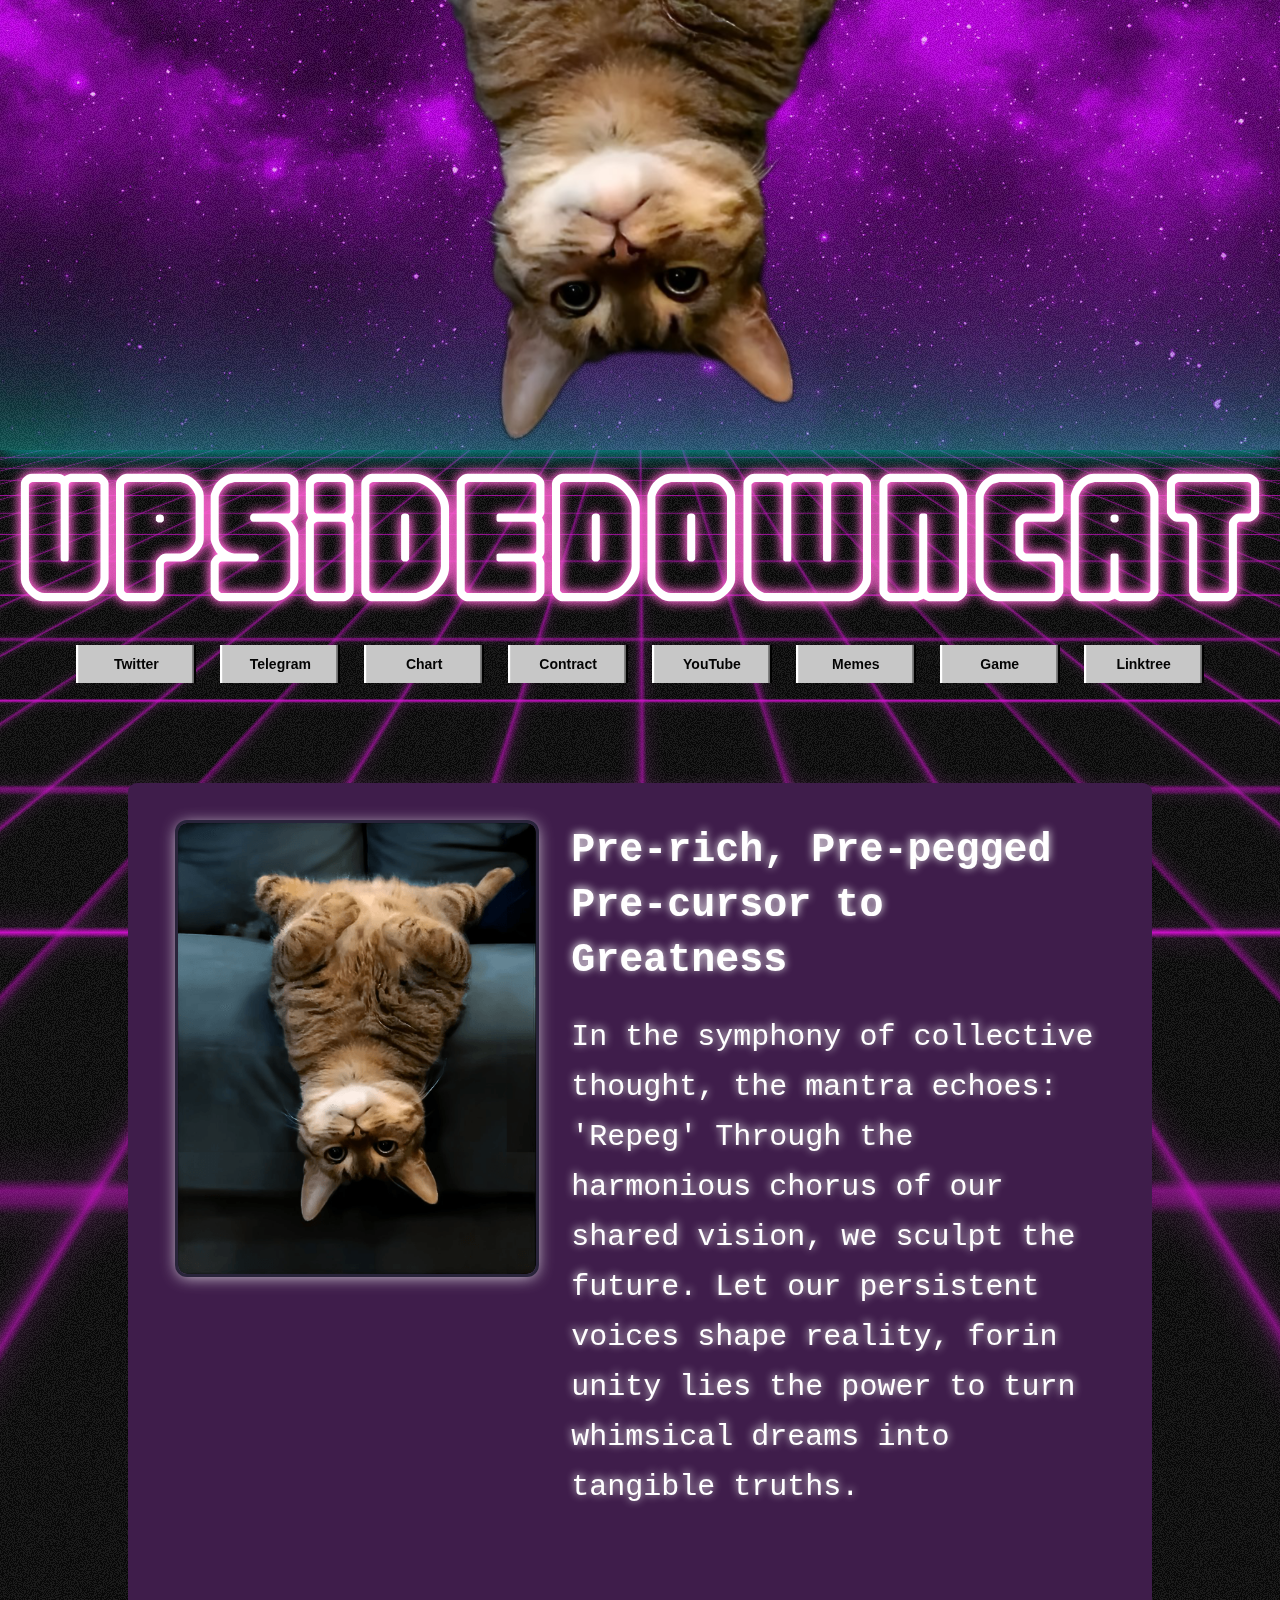
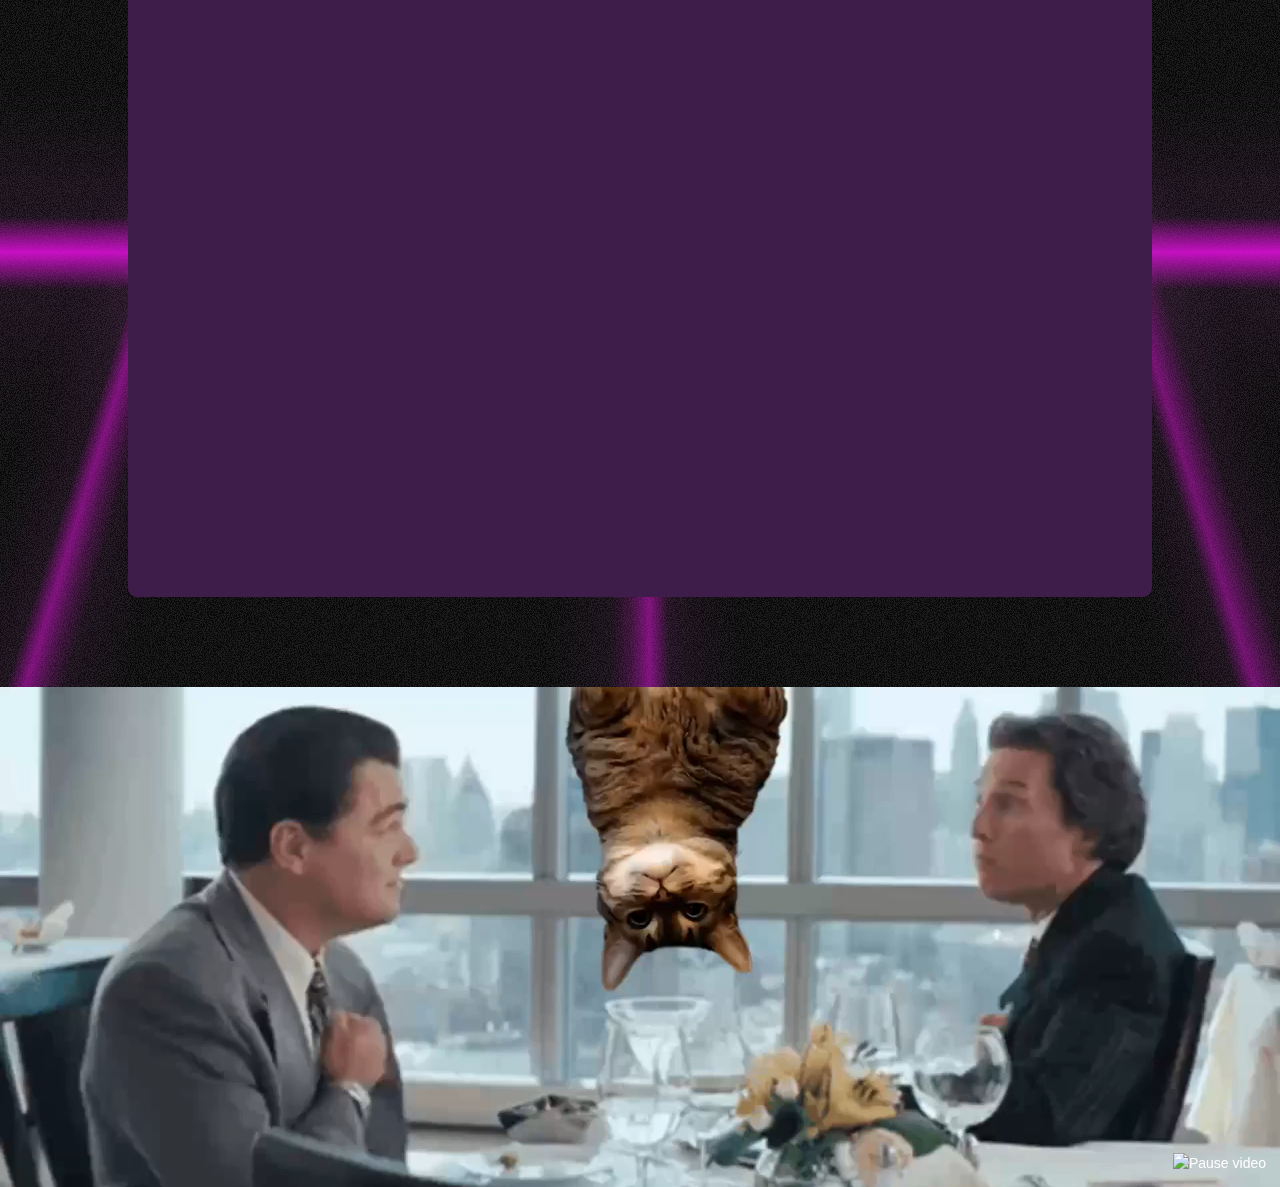
==== commit 37590812: "Updated links for socials" ====
--- a/index.html
+++ b/index.html
@@ -47,10 +47,13 @@
       <div data-w-id="a8a5e90a-fed7-5546-dfe1-09908afed3f1" class="div-block-2"><img src="images/usdctext2.svg" loading="eager" alt="UpsideDownCat text logo"><img src="images/usdctext2.svg" loading="lazy" alt="USDC text logo"></div>
       <div class="div-block-3">
         <a href="https://twitter.com/upsidedowncat_" data-w-id="908b9057-38be-7ba9-cc95-463ac7aeeaae" target="_blank" class="button w-button">Twitter</a>
-        <a href="https://t.me/upsidecat" target="_blank" class="button w-button">Telegram</a>
-        <a href="https://birdeye.so/token/F23fFqpRNsmWjuUrFpfM1pvoVvMSpLuN6hY978Y1JXLt?chain=solana" target="_blank" class="button w-button">Chart</a>
+        <a href="https://t.me/usdcat" target="_blank" class="button w-button">Telegram</a>
+        <a href="https://dexscreener.com/solana/ejqxe3iyrgdfter3vu6zdaiy4xvb2aj9aqcfhlcjntjh" target="_blank" class="button w-button">Chart</a>
         <a href="https://solscan.io/token/F23fFqpRNsmWjuUrFpfM1pvoVvMSpLuN6hY978Y1JXLt" target="_blank" class="button w-button">Contract</a>
         <a href="https://www.youtube.com/@usdcat" target="_blank" class="button w-button">YouTube</a>
+        <a href="https://memes.upsidedowncat.xyz/" target="_blank" class="button w-button">Memes</a>
+        <a href=" https://www.usdcatgames.com/ " target="_blank" class="button w-button">Game</a>
+        <a href="https://linktr.ee/upsidedowncat" target="_blank" class="button w-button">Linktree</a>
       </div>
       <div class="div-block-4">
         <div class="columns w-row">
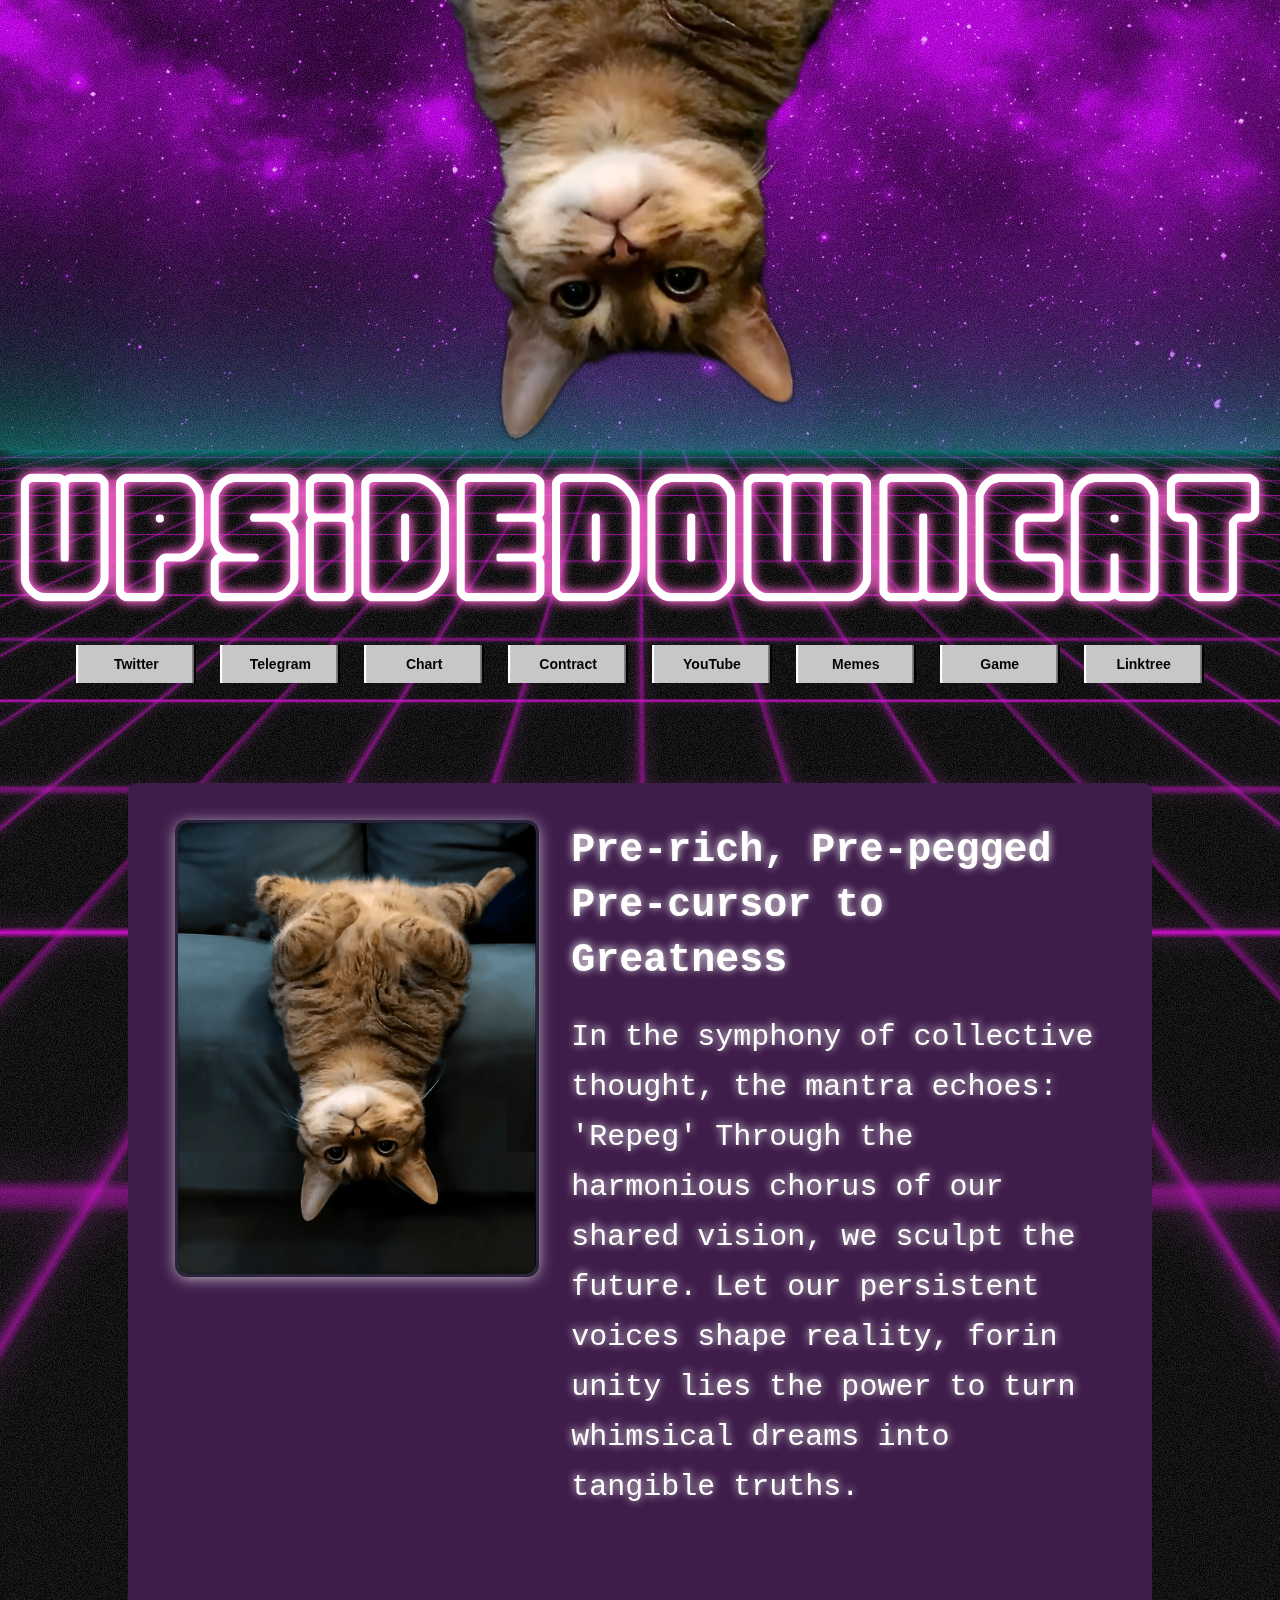
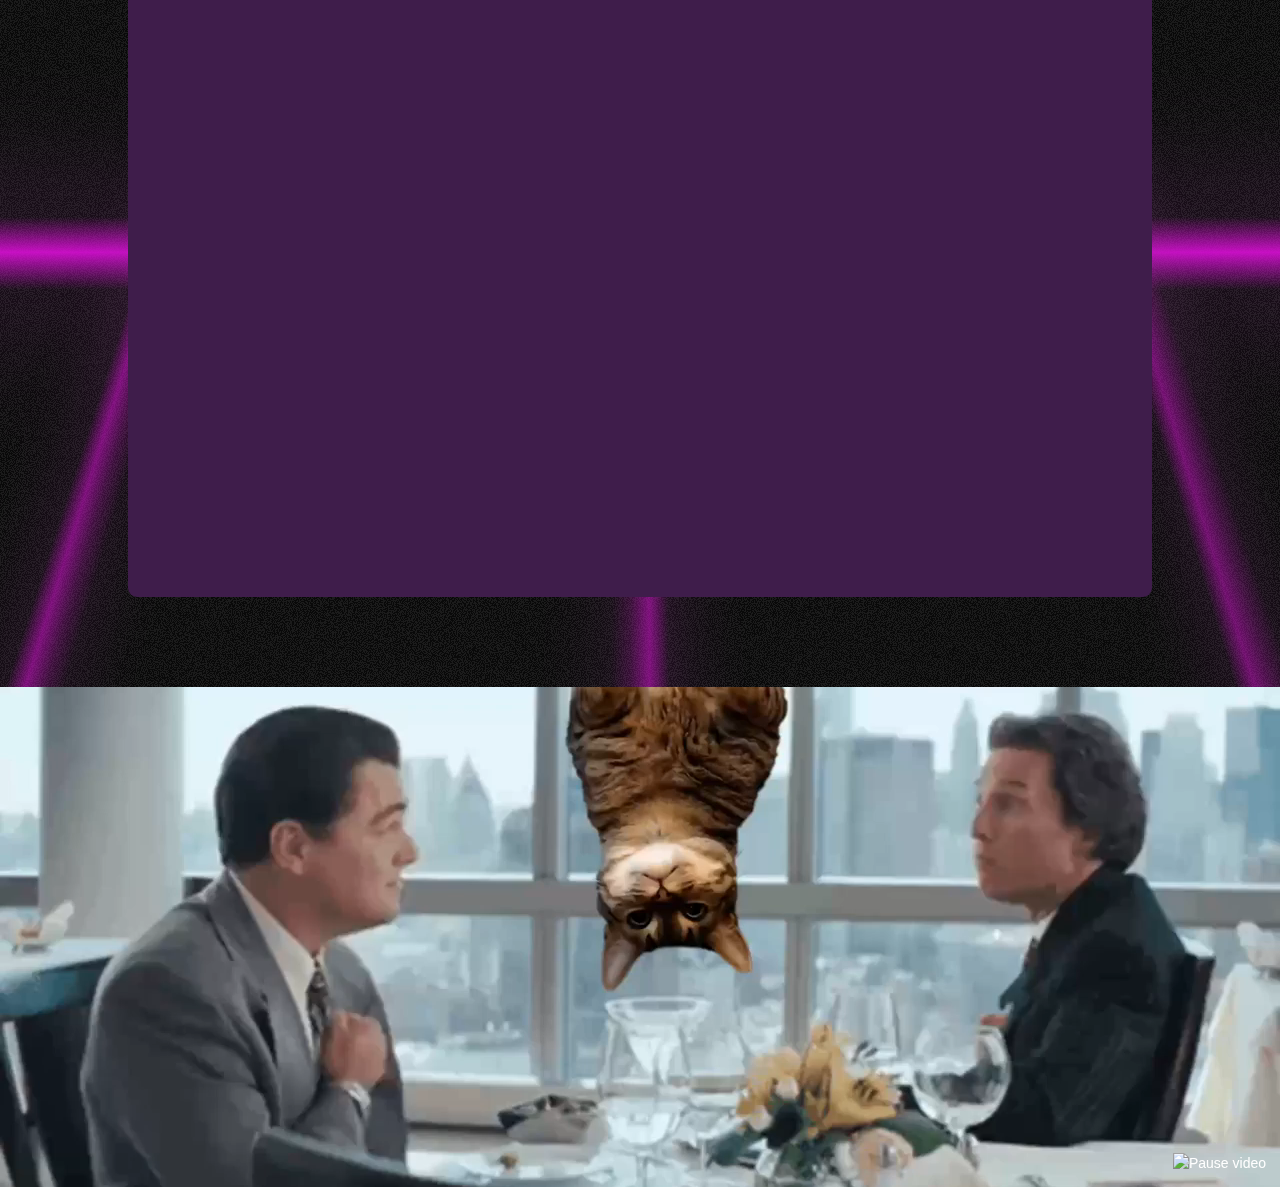
==== commit 7bf9f2d7: "Update x account link" ====
--- a/index.html
+++ b/index.html
@@ -46,7 +46,7 @@
       <div><img src="images/upsidedowncat_heroweb.png" loading="eager" style="-webkit-transform:translate3d(null, -240px, 0) scale3d(1, 1, 1) rotateX(0) rotateY(0) rotateZ(0) skew(0, 0);-moz-transform:translate3d(null, -240px, 0) scale3d(1, 1, 1) rotateX(0) rotateY(0) rotateZ(0) skew(0, 0);-ms-transform:translate3d(null, -240px, 0) scale3d(1, 1, 1) rotateX(0) rotateY(0) rotateZ(0) skew(0, 0);transform:translate3d(null, -240px, 0) scale3d(1, 1, 1) rotateX(0) rotateY(0) rotateZ(0) skew(0, 0)" data-w-id="500a931e-df06-8318-ea0f-f4aec63043a2" alt="Picture of the UpsideDownCat" class="image-2"></div>
       <div data-w-id="a8a5e90a-fed7-5546-dfe1-09908afed3f1" class="div-block-2"><img src="images/usdctext2.svg" loading="eager" alt="UpsideDownCat text logo"><img src="images/usdctext2.svg" loading="lazy" alt="USDC text logo"></div>
       <div class="div-block-3">
-        <a href="https://twitter.com/upsidedowncat_" data-w-id="908b9057-38be-7ba9-cc95-463ac7aeeaae" target="_blank" class="button w-button">Twitter</a>
+        <a href="https://x.com/usdcatsolana" data-w-id="908b9057-38be-7ba9-cc95-463ac7aeeaae" target="_blank" class="button w-button">Twitter</a>
         <a href="https://t.me/usdcat" target="_blank" class="button w-button">Telegram</a>
         <a href="https://dexscreener.com/solana/ejqxe3iyrgdfter3vu6zdaiy4xvb2aj9aqcfhlcjntjh" target="_blank" class="button w-button">Chart</a>
         <a href="https://solscan.io/token/F23fFqpRNsmWjuUrFpfM1pvoVvMSpLuN6hY978Y1JXLt" target="_blank" class="button w-button">Contract</a>
